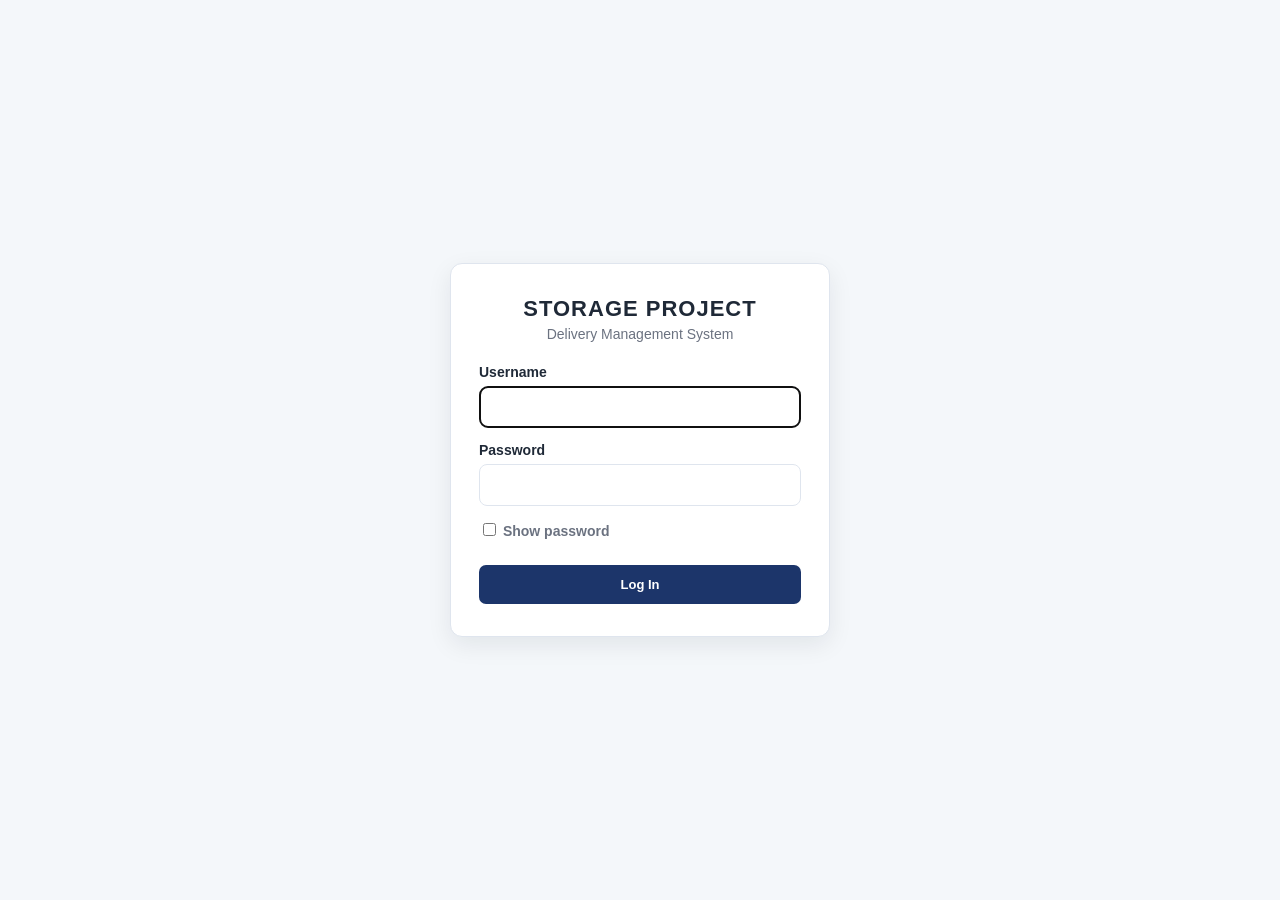
==== dashboard.html @ c50f464c "PINAKA LATEST MAY PROOF PIC SA TABLE REPORTS" ====
<!DOCTYPE html>
<html lang="en">
<head>
    <meta charset="UTF-8">
    <meta name="viewport" content="width=device-width, initial-scale=1.0">
    <link rel="stylesheet" href="style.css">
    <title>Dashboard | Storage Project</title>
</head>
<body>

    <header class="headerSec">
        <h2>DELIVERY PROJECT</h2>

        <div class="headerActions">
            <button id="aboutButton">Home</button>
            <button id="profileButton">Profile</button>
            <button id="logoutButton">Logout</button>
        </div>
    </header>

    <main class="mainLayout">

        <aside class="optionSec">
            <div class="sidebarTitle">MENU</div>

            <button id="dashboardButton" class="active">Dashboard</button>
            <button id="deliveriesButton">Deliveries</button>
            <button id="driversButton">Drivers</button>
            <button id="customersButton">Customers</button>
            <button id="employeeButton">Employees</button>
            <button id="reportsButton">Reports</button>
            <button id="riderButton">Submit Delivery</button>
            <button id="settingsButton">Settings</button>

            <div class="sidebarBottom">
                <button id="sidebarLogoutButton">Logout</button>
            </div>
        </aside>

        <section class="dashboardSec">

            <div class="dashboardHead">
                <div>
                    <h3>Dashboard</h3>
                    <p>Welcome to your dashboard!</p>
                </div>

                <button class="newDeliveryBtn" id="newDeliveryBtn">+ New Delivery</button>
            </div>

            <div class="dashboardCards">

                <div class="dashboardCard totalCard">
                    <div class="cardLabel">Total Deliveries</div>
                    <div class="cardValue">128</div>
                    <div class="cardNote">All delivery records</div>
                </div>

                <div class="dashboardCard pendingCard">
                    <div class="cardLabel">Pending</div>
                    <div class="cardValue">18</div>
                    <div class="cardNote">Waiting for processing</div>
                </div>

                <div class="dashboardCard processingCard">
                    <div class="cardLabel">Processing</div>
                    <div class="cardValue">12</div>
                    <div class="cardNote">Currently processing</div>
                </div>

                <div class="dashboardCard outCard">
                    <div class="cardLabel">Out for Delivery</div>
                    <div class="cardValue">25</div>
                    <div class="cardNote">Currently on the road</div>
                </div>

                <div class="dashboardCard deliveredCard">
                    <div class="cardLabel">Delivered</div>
                    <div class="cardValue">85</div>
                    <div class="cardNote">Successfully completed</div>
                </div>

                <div class="dashboardCard cancelledCard">
                    <div class="cardLabel">Cancelled</div>
                    <div class="cardValue">6</div>
                    <div class="cardNote">Cancelled deliveries</div>
                </div>

            </div>

            <div class="dashboardDelOverview">

                <div class="sectionHeader">
                    <div>
                        <h2>Delivery Overview</h2>
                        <p>Current delivery status summary</p>
                    </div>

                    <select id="periodSelect" name="period">
                        <option>Last 7 Days</option>
                        <option>Last 30 Days</option>
                        <option>This Year</option>
                    </select>
                </div>

                <div class="overviewContent">

                    <div class="chartBox">
                        <div class="chartTitle">Delivery Activity</div>

                        <div class="fakeChart">
                            <div class="chartBars">
                                <span style="height: 45%;"></span>
                                <span style="height: 70%;"></span>
                                <span style="height: 55%;"></span>
                                <span style="height: 85%;"></span>
                                <span style="height: 62%;"></span>
                                <span style="height: 92%;"></span>
                                <span style="height: 76%;"></span>
                            </div>

                            <div class="chartDays">
                                <span>Mon</span>
                                <span>Tue</span>
                                <span>Wed</span>
                                <span>Thu</span>
                                <span>Fri</span>
                                <span>Sat</span>
                                <span>Sun</span>
                            </div>
                        </div>
                    </div>

                    <div class="statusSummary">
                        <div class="summaryTitle">Status Summary</div>

                        <div class="statusRow">
                            <span><i class="statusDot pending"></i>Pending</span>
                            <strong>18</strong>
                        </div>

                        <div class="statusRow">
                            <span><i class="statusDot processing"></i>Processing</span>
                            <strong>12</strong>
                        </div>

                        <div class="statusRow">
                            <span><i class="statusDot out"></i>Out for Delivery</span>
                            <strong>25</strong>
                        </div>

                        <div class="statusRow">
                            <span><i class="statusDot delivered"></i>Delivered</span>
                            <strong>85</strong>
                        </div>

                        <div class="statusRow">
                            <span><i class="statusDot cancelled"></i>Cancelled</span>
                            <strong>6</strong>
                        </div>
                    </div>

                </div>

                <div class="recentDeliveryHeader">
                    <div>
                        <h2>Recent Deliveries</h2>
                        <p>Latest delivery transactions</p>
                    </div>

                    <button class="viewAllBtn" id="viewAllBtn">View All</button>
                </div>

                <div class="tableWrapper">
                    <table class="recentDeliveryTable">
                        <thead>
                            <tr>
                                <th>ID</th>
                                <th>Customer</th>
                                <th>Driver</th>
                                <th>Date</th>
                                <th>Status</th>
                            </tr>
                        </thead>

                        <tbody>
                            <tr>
                                <td>#DEL-001</td>
                                <td>ABC Trading</td>
                                <td>Juan Dela Cruz</td>
                                <td>Sep 29, 2026</td>
                                <td><span class="statusBadge deliveredBadge">Delivered</span></td>
                            </tr>

                            <tr>
                                <td>#DEL-002</td>
                                <td>XYZ Corporation</td>
                                <td>Pedro Santos</td>
                                <td>Sep 29, 2026</td>
                                <td><span class="statusBadge outBadge">Out for Delivery</span></td>
                            </tr>

                            <tr>
                                <td>#DEL-003</td>
                                <td>Metro Supplies</td>
                                <td>Mark Reyes</td>
                                <td>Sep 28, 2026</td>
                                <td><span class="statusBadge processingBadge">Processing</span></td>
                            </tr>

                            <tr>
                                <td>#DEL-004</td>
                                <td>Prime Store</td>
                                <td>Jose Garcia</td>
                                <td>Sep 28, 2026</td>
                                <td><span class="statusBadge pendingBadge">Pending</span></td>
                            </tr>
                        </tbody>
                    </table>
                </div>

            </div>

        </section>

    </main>

    <script src="app.js"></script>
    <script src="dashboard.js"></script>    
</body>
</html>
---- style.css ----
* {
    box-sizing: border-box;
}

:root {
    --navy: #1C356A;
    --navy-dark: #14284f;
    --light-bg: #EBF7FA;
    --white: #ffffff;
    --text: #1f2937;
    --muted: #6b7280;
    --border: #dfe5ee;
    --green: #16834b;
    --orange: #d97706;
    --red: #c0392b;
    --blue: #2563eb;
}

body {
    margin: 0;
    background-color: var(--light-bg);
    color: var(--text);
    font-family: Arial, Helvetica, sans-serif;
}

/* =========================
   HEADER
========================= */

.headerSec {
    min-height: 70px;
    padding: 10px 24px;
    display: flex;
    justify-content: space-between;
    align-items: center;
    background-color: var(--navy);
    color: white;
    position: sticky;
    top: 0;
    z-index: 1000;
}

.headerSec h2 {
    margin: 0;
    font-family: Consolas, monospace;
    color: white;
    font-weight: 900;
    font-size: 24px;
    letter-spacing: 1px;
}

.headerActions {
    display: flex;
    gap: 8px;
    align-items: center;
}

.headerSec button {
    background-color: transparent;
    border: 1px solid transparent;
    border-radius: 6px;
    padding: 9px 14px;
    font-family: Arial, Helvetica, sans-serif;
    font-size: 14px;
    color: white;
    cursor: pointer;
    transition: 0.2s ease;
}

.headerSec button:hover {
    background-color: rgba(255, 255, 255, 0.12);
}

/* =========================
   MAIN LAYOUT
========================= */

.mainLayout {
    display: grid;
    grid-template-columns: 220px minmax(0, 1fr);
    min-height: calc(100vh - 70px);
}

/* =========================
   SIDEBAR
========================= */

.optionSec {
    padding: 18px 12px;
    display: flex;
    flex-direction: column;
    background-color: #f7fbfc;
    border-right: 1px solid var(--border);
    position: sticky;
    top: 70px;
    height: calc(100vh - 70px);
}

.sidebarTitle {
    padding: 4px 12px 12px;
    font-size: 11px;
    font-weight: 700;
    letter-spacing: 1.5px;
    color: var(--muted);
}

.optionSec button {
    width: 100%;
    padding: 13px 14px;
    margin: 2px 0;
    border: none;
    border-radius: 7px;
    background-color: transparent;
    font-family: Arial, Helvetica, sans-serif;
    font-size: 14px;
    text-align: left;
    color: #3b4655;
    cursor: pointer;
    transition: 0.2s ease;
}

.optionSec button:hover {
    background-color: #e6eef7;
    color: var(--navy);
}

.optionSec button.active {
    background-color: var(--navy);
    color: white;
    font-weight: 600;
}

.sidebarBottom {
    margin-top: auto;
    padding-top: 15px;
    border-top: 1px solid var(--border);
}

.sidebarBottom button {
    color: var(--red);
}

.sidebarBottom button:hover {
    background-color: #fbe9e7;
    color: var(--red);
}

/* =========================
   DASHBOARD
========================= */

.dashboardSec {
    min-width: 0;
    padding: 30px;
    display: flex;
    flex-direction: column;
    gap: 24px;
    background-color: var(--light-bg);
}

.dashboardHead {
    display: flex;
    justify-content: space-between;
    align-items: flex-end;
    gap: 20px;
}

.dashboardHead h3 {
    margin: 0 0 6px;
    font-family: Consolas, monospace;
    font-size: 30px;
    color: var(--navy-dark);
}

.dashboardHead p {
    margin: 0;
    color: var(--muted);
    font-size: 14px;
}

.newDeliveryBtn {
    border: none;
    border-radius: 7px;
    padding: 11px 17px;
    background-color: var(--navy);
    color: white;
    font-weight: 600;
    cursor: pointer;
    transition: 0.2s ease;
}

.newDeliveryBtn:hover {
    background-color: var(--navy-dark);
}

/* =========================
   DASHBOARD CARDS
========================= */

.dashboardCards {
    display: grid;
    grid-template-columns: repeat(6, minmax(150px, 1fr));
    gap: 16px;
}

.dashboardCard {
    min-height: 135px;
    padding: 20px;
    border: 1px solid var(--border);
    border-radius: 10px;
    background-color: var(--white);
    box-shadow: 0 3px 12px rgba(28, 53, 106, 0.06);
    position: relative;
    overflow: hidden;
}

.dashboardCard::before {
    content: "";
    position: absolute;
    left: 0;
    top: 0;
    width: 4px;
    height: 100%;
    background-color: var(--navy);
}

.pendingCard::before {
    background-color: var(--orange);
}

.processingCard::before {
    background-color: var(--blue);
}

.outCard::before {
    background-color: #7c3aed;
}

.deliveredCard::before {
    background-color: var(--green);
}

.cancelledCard::before {
    background-color: var(--red);
}

.cardLabel {
    color: var(--muted);
    font-size: 13px;
    font-weight: 600;
}

.cardValue {
    margin-top: 10px;
    color: var(--navy-dark);
    font-size: 30px;
    font-weight: 700;
}

.cardNote {
    margin-top: 5px;
    color: #8a94a3;
    font-size: 11px;
}

/* =========================
   DELIVERY OVERVIEW
========================= */

.dashboardDelOverview {
    padding: 24px;
    border: 1px solid var(--border);
    border-radius: 10px;
    background-color: var(--white);
    box-shadow: 0 3px 12px rgba(28, 53, 106, 0.05);
}

.sectionHeader,
.recentDeliveryHeader {
    display: flex;
    justify-content: space-between;
    align-items: center;
    gap: 15px;
}

.sectionHeader h2,
.recentDeliveryHeader h2 {
    margin: 0 0 5px;
    color: var(--navy-dark);
    font-size: 20px;
}

.sectionHeader p,
.recentDeliveryHeader p {
    margin: 0;
    color: var(--muted);
    font-size: 13px;
}

.sectionHeader select {
    padding: 9px 12px;
    border: 1px solid var(--border);
    border-radius: 6px;
    background-color: white;
    color: var(--text);
}

.overviewContent {
    display: grid;
    grid-template-columns: minmax(0, 2fr) minmax(230px, 1fr);
    gap: 20px;
    margin-top: 20px;
}

.chartBox,
.statusSummary {
    border: 1px solid var(--border);
    border-radius: 8px;
    padding: 18px;
}

.chartTitle,
.summaryTitle {
    margin-bottom: 16px;
    font-size: 14px;
    font-weight: 700;
    color: var(--navy-dark);
}

.fakeChart {
    height: 220px;
    display: flex;
    flex-direction: column;
    justify-content: flex-end;
}

.chartBars {
    height: 175px;
    display: flex;
    align-items: flex-end;
    justify-content: space-around;
    gap: 15px;
    padding: 0 15px;
    border-bottom: 1px solid var(--border);
}

.chartBars span {
    width: 30px;
    max-width: 45px;
    background-color: var(--navy);
    border-radius: 5px 5px 0 0;
    opacity: 0.9;
}

.chartDays {
    display: flex;
    justify-content: space-around;
    padding-top: 9px;
    color: var(--muted);
    font-size: 11px;
}

.statusSummary {
    display: flex;
    flex-direction: column;
}

.statusRow {
    display: flex;
    justify-content: space-between;
    align-items: center;
    padding: 13px 0;
    border-bottom: 1px solid #edf0f4;
    font-size: 13px;
}

.statusRow:last-child {
    border-bottom: none;
}

.statusRow span {
    display: flex;
    align-items: center;
    gap: 8px;
}

.statusDot {
    width: 8px;
    height: 8px;
    display: inline-block;
    border-radius: 50%;
    background-color: var(--navy);
}

.statusDot.pending {
    background-color: var(--orange);
}

.statusDot.processing {
    background-color: var(--blue);
}

.statusDot.out {
    background-color: #7c3aed;
}

.statusDot.delivered {
    background-color: var(--green);
}

.statusDot.cancelled {
    background-color: var(--red);
}

.statusRow strong {
    color: var(--navy-dark);
}

/* =========================
   RECENT DELIVERIES
========================= */

.recentDeliveryHeader {
    margin-top: 28px;
    margin-bottom: 14px;
}

.viewAllBtn {
    border: 1px solid var(--navy);
    border-radius: 6px;
    padding: 8px 13px;
    background-color: white;
    color: var(--navy);
    cursor: pointer;
}

.viewAllBtn:hover {
    background-color: var(--navy);
    color: white;
}

.tableWrapper {
    width: 100%;
    overflow-x: auto;
}

.recentDeliveryTable {
    width: 100%;
    border-collapse: collapse;
    font-size: 13px;
}

.recentDeliveryTable th {
    padding: 13px 14px;
    background-color: #f4f7fa;
    color: #4b5563;
    text-align: left;
    font-weight: 700;
    border-bottom: 1px solid var(--border);
}

.recentDeliveryTable td {
    padding: 14px;
    color: #4b5563;
    border-bottom: 1px solid #edf0f4;
}

.recentDeliveryTable tbody tr:hover {
    background-color: #f9fbfd;
}

.statusBadge {
    display: inline-block;
    padding: 5px 9px;
    border-radius: 20px;
    font-size: 11px;
    font-weight: 700;
    white-space: nowrap;
}

.deliveredBadge {
    background-color: #e4f5ec;
    color: var(--green);
}

.outBadge {
    background-color: #eee7ff;
    color: #673ab7;
}

.processingBadge {
    background-color: #e5efff;
    color: var(--blue);
}

.pendingBadge {
    background-color: #fff2dd;
    color: var(--orange);
}

/* =========================
   RESPONSIVE
========================= */

@media (max-width: 1250px) {
    .dashboardCards {
        grid-template-columns: repeat(3, minmax(160px, 1fr));
    }
}

@media (max-width: 850px) {
    .mainLayout {
        grid-template-columns: 180px minmax(0, 1fr);
    }

    .dashboardSec {
        padding: 20px;
    }

    .overviewContent {
        grid-template-columns: 1fr;
    }

    .headerSec h2 {
        font-size: 20px;
    }
}

@media (max-width: 650px) {
    .headerSec {
        padding: 10px 14px;
    }

    .headerActions {
        gap: 2px;
    }

    .headerSec button {
        padding: 8px;
        font-size: 12px;
    }

    .mainLayout {
        display: block;
    }

    .optionSec {
        position: static;
        height: auto;
        display: grid;
        grid-template-columns: repeat(2, 1fr);
        gap: 5px;
        border-right: none;
        border-bottom: 1px solid var(--border);
    }

    .sidebarTitle {
        grid-column: 1 / -1;
    }

    .sidebarBottom {
        grid-column: 1 / -1;
        margin-top: 5px;
    }

    .dashboardHead {
        align-items: flex-start;
        flex-direction: column;
    }

    .dashboardCards {
        grid-template-columns: 1fr 1fr;
    }

    .dashboardSec {
        padding: 15px;
    }
}

@media (max-width: 430px) {
    .dashboardCards {
        grid-template-columns: 1fr;
    }

    .dashboardDelOverview {
        padding: 15px;
    }

    .sectionHeader {
        align-items: flex-start;
        flex-direction: column;
    }
}


/* =========================
   SHARED COMPONENTS (sub-pages)
========================= */

.pageHead h3 {
    margin: 0 0 6px;
    font-family: Consolas, monospace;
    font-size: 30px;
    color: var(--navy-dark);
    text-transform: uppercase;
    letter-spacing: 1px;
}

.pageHead p {
    margin: 0;
    color: var(--muted);
    font-size: 14px;
}

.panel {
    padding: 24px;
    border: 1px solid var(--border);
    border-radius: 10px;
    background-color: var(--white);
    box-shadow: 0 3px 12px rgba(28, 53, 106, 0.05);
}

.panel h2 {
    margin: 0 0 5px;
    color: var(--navy-dark);
    font-size: 20px;
}

.panel > p {
    margin: 0 0 16px;
    color: var(--muted);
    font-size: 13px;
}

/* Toolbar: add button + search + filters */
.toolbar {
    display: flex;
    flex-wrap: wrap;
    align-items: center;
    gap: 10px;
}

.toolbar input[type="text"],
.toolbar select {
    padding: 10px 12px;
    border: 1px solid var(--border);
    border-radius: 7px;
    background-color: white;
    color: var(--text);
    font-size: 13px;
    min-width: 160px;
}

/* Generic buttons */
.btnPrimary {
    border: none;
    border-radius: 7px;
    padding: 11px 17px;
    background-color: var(--navy);
    color: white;
    font-weight: 600;
    font-size: 13px;
    cursor: pointer;
    transition: 0.2s ease;
}

.btnPrimary:hover {
    background-color: var(--navy-dark);
}

.btnOutline {
    border: 1px solid var(--navy);
    border-radius: 7px;
    padding: 10px 16px;
    background-color: white;
    color: var(--navy);
    font-weight: 600;
    font-size: 13px;
    cursor: pointer;
    transition: 0.2s ease;
}

.btnOutline:hover {
    background-color: var(--navy);
    color: white;
}

.btnDanger {
    border: 1px solid var(--red);
    border-radius: 7px;
    padding: 10px 16px;
    background-color: white;
    color: var(--red);
    font-weight: 600;
    font-size: 13px;
    cursor: pointer;
}

.btnDanger:hover {
    background-color: var(--red);
    color: white;
}

/* Generic data table (same look as recentDeliveryTable) */
.dataTable {
    width: 100%;
    border-collapse: collapse;
    font-size: 13px;
}

.dataTable th {
    padding: 13px 14px;
    background-color: #f4f7fa;
    color: #4b5563;
    text-align: left;
    font-weight: 700;
    border-bottom: 1px solid var(--border);
}

.dataTable td {
    padding: 14px;
    color: #4b5563;
    border-bottom: 1px solid #edf0f4;
}

.dataTable tbody tr:hover {
    background-color: #f9fbfd;
}

.dataTable select {
    padding: 6px 9px;
    border: 1px solid var(--border);
    border-radius: 6px;
    background-color: white;
    font-size: 12px;
}

/* Inline mini status dot text */
.statusText {
    font-weight: 700;
}

/* =========================
   MODAL (shared)
========================= */

.modal {
    display: none;
    position: fixed;
    inset: 0;
    background: rgba(15, 23, 42, 0.5);
    justify-content: center;
    align-items: center;
    z-index: 1000;
}

.modalBox {
    width: 520px;
    max-width: 92vw;
    max-height: 85vh;
    overflow-y: auto;
    background: white;
    padding: 24px;
    border-radius: 10px;
    box-shadow: 0 10px 30px rgba(0, 0, 0, 0.3);
}

.modalHeader {
    display: flex;
    justify-content: space-between;
    align-items: center;
    margin-bottom: 16px;
}

.modalHeader h2 {
    margin: 0;
    color: var(--navy-dark);
    font-size: 20px;
}

.modalClose {
    border: none;
    background: none;
    font-size: 26px;
    line-height: 1;
    cursor: pointer;
    color: var(--muted);
}

.modalClose:hover {
    color: var(--red);
}

.modalBox form {
    display: flex;
    flex-direction: column;
    gap: 6px;
}

.modalBox label {
    font-size: 12px;
    font-weight: 700;
    color: #4b5563;
    margin-top: 6px;
}

.modalBox input,
.modalBox select,
.modalBox textarea {
    padding: 10px 12px;
    border: 1px solid var(--border);
    border-radius: 7px;
    font-size: 13px;
    font-family: inherit;
}

.modalBox input:focus,
.modalBox select:focus,
.modalBox textarea:focus {
    outline: 2px solid rgba(28, 53, 106, 0.25);
    border-color: var(--navy);
}

.modalActions {
    display: flex;
    gap: 10px;
    margin-top: 16px;
}

/* =========================
   REPORTS PAGE
========================= */

.reportCards {
    display: grid;
    grid-template-columns: repeat(3, minmax(180px, 1fr));
    gap: 16px;
}

.reportCard {
    padding: 20px;
    border: 1px solid var(--border);
    border-radius: 10px;
    background-color: var(--white);
    box-shadow: 0 3px 12px rgba(28, 53, 106, 0.06);
}

.reportCard .cardLabel {
    color: var(--muted);
    font-size: 13px;
    font-weight: 600;
}

.reportCard .cardValue {
    margin-top: 10px;
    color: var(--navy-dark);
    font-size: 30px;
    font-weight: 700;
}

.reportControls {
    display: flex;
    flex-wrap: wrap;
    align-items: center;
    gap: 10px;
}

.reportControls label {
    font-size: 13px;
    font-weight: 600;
    color: #4b5563;
}

.reportControls input,
.reportControls select {
    padding: 10px 12px;
    border: 1px solid var(--border);
    border-radius: 7px;
    font-size: 13px;
}

.chartPlaceholder {
    height: 220px;
    display: flex;
    align-items: center;
    justify-content: center;
    border: 1px dashed var(--border);
    border-radius: 8px;
    color: var(--muted);
    font-size: 14px;
    margin-bottom: 16px;
}

.reportActions {
    display: flex;
    gap: 10px;
    margin-top: 16px;
}

/* =========================
   SETTINGS PAGE
========================= */

.settingsGrid {
    display: grid;
    grid-template-columns: repeat(auto-fit, minmax(280px, 1fr));
    gap: 16px;
}

.profileCard {
    padding: 24px;
    border: 1px solid var(--border);
    border-radius: 10px;
    background-color: var(--white);
    box-shadow: 0 3px 12px rgba(28, 53, 106, 0.06);
}

.profileCard h3 {
    margin: 0 0 16px;
    color: var(--navy-dark);
    font-size: 18px;
}

.profileRow {
    display: flex;
    justify-content: space-between;
    padding: 11px 0;
    border-bottom: 1px solid #edf0f4;
    font-size: 13px;
}

.profileRow:last-of-type {
    border-bottom: none;
}

.profileRow span {
    color: var(--muted);
}

.profileRow strong {
    color: var(--navy-dark);
}

.profileCard button {
    margin-top: 16px;
}
/* ===== Icon action buttons ===== */
.actionBtns {
    display: flex;
    gap: 6px;
}

.iconBtn {
    width: 30px;
    height: 30px;
    padding: 0;
    display: inline-flex;
    align-items: center;
    justify-content: center;
    background: var(--white);
    color: var(--muted);
    border: 1px solid var(--border);
    border-radius: 6px;
    cursor: pointer;
    transition: background-color 0.15s, color 0.15s, border-color 0.15s;
}

.iconBtn svg {
    width: 15px;
    height: 15px;
    fill: none;
    stroke: currentColor;
    stroke-width: 2;
    stroke-linecap: round;
    stroke-linejoin: round;
}

.iconBtn:hover {
    color: var(--navy);
    border-color: var(--navy);
    background: #f4f7fa;
}

.iconBtn.danger:hover {
    color: var(--red);
    border-color: var(--red);
    background: #fbe9e7;
}
/* ===== Icon action buttons ===== */
.actionBtns {
    display: flex;
    gap: 6px;
}

.iconBtn {
    width: 30px;
    height: 30px;
    padding: 0;
    display: inline-flex;
    align-items: center;
    justify-content: center;
    background: var(--white);
    color: var(--muted);
    border: 1px solid var(--border);
    border-radius: 6px;
    cursor: pointer;
    transition: background-color 0.15s, color 0.15s, border-color 0.15s;
}

.iconBtn svg {
    width: 15px;
    height: 15px;
    fill: none;
    stroke: currentColor;
    stroke-width: 2;
    stroke-linecap: round;
    stroke-linejoin: round;
}

.iconBtn:hover {
    color: var(--navy);
    border-color: var(--navy);
    background: #f4f7fa;
}

.iconBtn.danger:hover {
    color: var(--red);
    border-color: var(--red);
    background: #fbe9e7;
}
.cancelledBadge {
    background-color: #fbe9e7;
    color: var(--red);
}
.proofThumb {
    width: 64px;
    height: 64px;
    object-fit: cover;
    border-radius: 6px;
    border: 1px solid #ddd;
    display: block;
}
.photoViewer {
    display: none;
    position: fixed;
    inset: 0;
    background: rgba(0, 0, 0, 0.85);
    z-index: 9999;
    flex-direction: column;
    align-items: center;
    justify-content: center;
    padding: 16px;
}

.photoViewer.open {
    display: flex;
}
.photoViewerImg {
    max-width: 100%;
    max-height: calc(100vh - 90px);
    object-fit: contain;
    border-radius: 6px;
}
.photoViewerClose {
    position: absolute;
    top: 16px;
    right: 16px;
    width: 40px;
    height: 40px;
    padding: 0;
    display: flex;
    align-items: center;
    justify-content: center;
    background: rgba(255, 255, 255, 0.1);
    color: #fff;
    border: 1px solid rgba(255, 255, 255, 0.25);
    border-radius: 50%;
    cursor: pointer;
    transition: background 0.15s, border-color 0.15s;
}

.photoViewerClose:hover {
    background: rgba(255, 255, 255, 0.22);
    border-color: rgba(255, 255, 255, 0.5);
}

.photoViewerClose:focus-visible {
    outline: 2px solid #fff;
    outline-offset: 2px;
}
.proofMissing {
    color: #888;
    font-size: 13px;
    font-style: italic;
}
.repMessage {
    margin: 0 0 16px;
    padding: 10px 14px;
    border-radius: 6px;
    background: #fdecea;
    border: 1px solid #f5c2bd;
    color: #8a1f17;
    font-size: 14px;
}

.repMessage[hidden] {
    display: none;
}
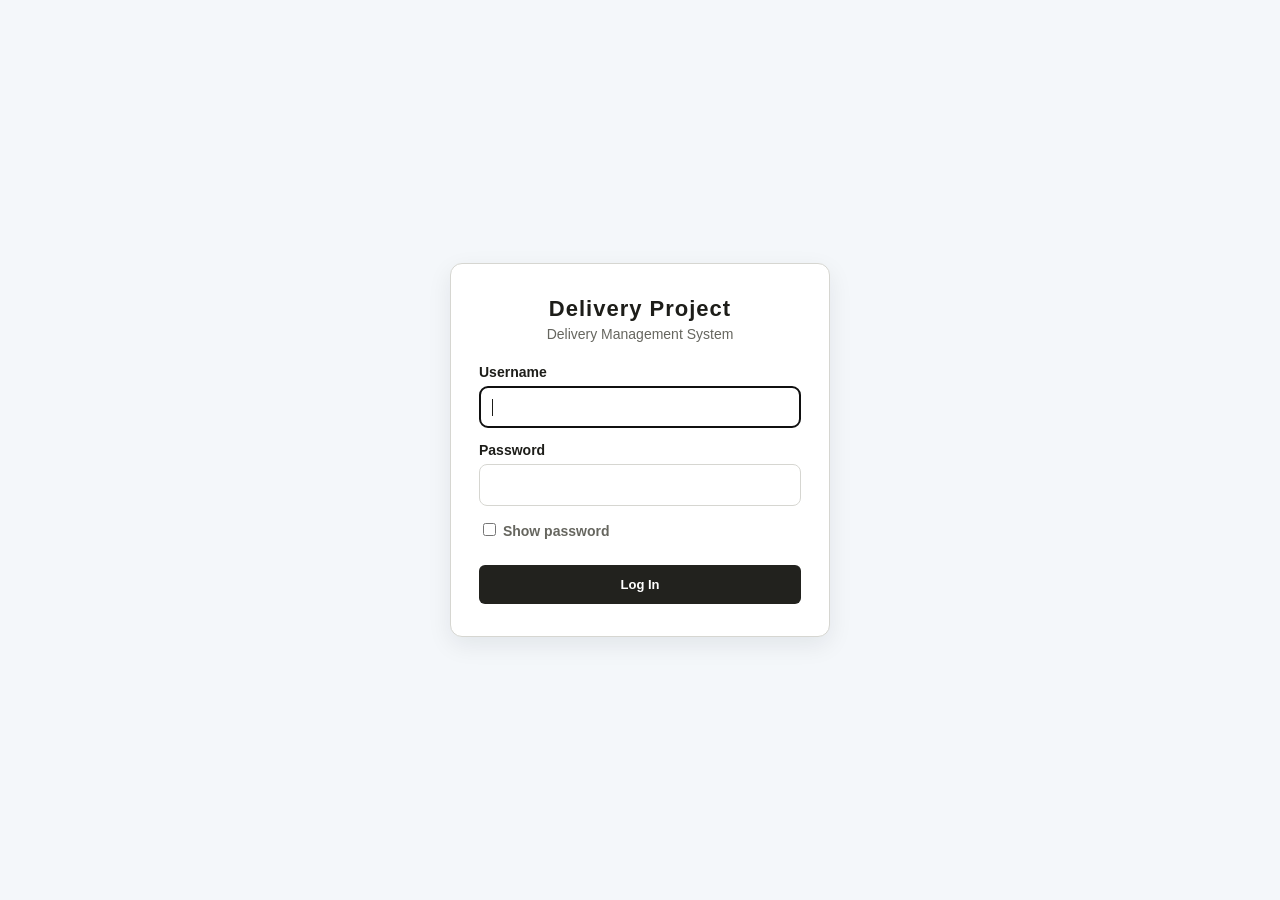
==== commit e358a5b0: "Delivery system: rider location, live map, security hardening, restructured CSS" ====
--- a/dashboard.html
+++ b/dashboard.html
@@ -4,7 +4,7 @@
     <meta charset="UTF-8">
     <meta name="viewport" content="width=device-width, initial-scale=1.0">
     <link rel="stylesheet" href="style.css">
-    <title>Dashboard | Storage Project</title>
+    <title>Dashboard | Delivery Project</title>
 </head>
 <body>
 
@@ -26,6 +26,7 @@
             <button id="dashboardButton" class="active">Dashboard</button>
             <button id="deliveriesButton">Deliveries</button>
             <button id="driversButton">Drivers</button>
+            <button id="mapButton">Live Map</button>
             <button id="customersButton">Customers</button>
             <button id="employeeButton">Employees</button>
             <button id="reportsButton">Reports</button>
--- a/style.css
+++ b/style.css
@@ -1,52 +1,132 @@
+/* =====================================================================
+   DELIVERY PROJECT - style.css
+
+   TABLE OF CONTENTS
+   1.  Design tokens (kulay, shadow)
+   2.  Base
+   3.  App shell      (header, main layout, sidebar)
+   4.  Page content   (page head, dashboard, panels)
+   5.  Components     (buttons, forms, tables, badges, modal, icon buttons, photo viewer)
+   6.  Pages          (reports, settings, live map, rider)
+   7.  Responsive     (1250 > 900 > 850 > 650 > 430)
+   8.  Print / accessibility
+
+   Pagpapalit ng kulay? Sa seksyon 1 lang. Hex ang gamit (hindi oklch)
+   para gumana kahit sa lumang browser.
+===================================================================== */
+
+
+/* =====================================================================
+   1. DESIGN TOKENS
+===================================================================== */
+:root {
+    color-scheme: light;                 /* iwas auto-dark / baligtad na kulay ng browser */
+
+    /* Surfaces */
+    --background: #ECECE8;               /* background ng buong page (dati #EFEFEC) */
+    --card: #FFFFFF;                     /* sidebar, header, cards, modal */
+    --secondary: #F1F0ED;                /* table head, hover, rider card (dati #F4F3F1) */
+
+    /* Text */
+    --foreground: #1D1D19;
+    --primary: #22221E;                  /* dark buttons / dark chips */
+    --primary-foreground: #FFFFFF;
+    --muted-foreground: #66665F;         /* dati #72726D, mas malinaw ang maliliit na text */
+    --text-soft: #4A4A46;                /* labels */
+
+    /* Lines */
+    --border: #D6D6D1;                    /* dati #DEDEDC, kita kahit sa maliwanag na monitor */
+    --border-soft: #E6E6E2;              /* hati ng rows sa listahan */
+
+    /* Brand / status */
+    --accent: #BFF100;                   /* lime */
+    --accent-foreground: #202413;
+    --packed: #E2CBFF;                   /* lilac (Pending / Processing) */
+    --packed-foreground: #45335B;
+    --ring: #87A148;                     /* focus ring */
+    --destructive: #D33B39;
+    --destructive-soft: #FBE9E7;
+    --green: #2F8F4E;
+    --orange: #D98A00;
+    --blue: #1F66CC;
+    --violet: #7C3AED;
+
+    --shadow-panel: 0 8px 36px rgba(0, 0, 0, 0.05);
+
+    /* Lumang pangalan, ginagamit pa ng inline <style> sa ibang HTML */
+    --navy: var(--primary);
+    --navy-dark: var(--foreground);
+    --light-bg: var(--background);
+    --white: var(--card);
+    --text: var(--foreground);
+    --muted: var(--muted-foreground);
+    --red: var(--destructive);
+}
+
+
+/* =====================================================================
+   2. BASE
+===================================================================== */
 * {
     box-sizing: border-box;
 }
 
-:root {
-    --navy: #1C356A;
-    --navy-dark: #14284f;
-    --light-bg: #EBF7FA;
-    --white: #ffffff;
-    --text: #1f2937;
-    --muted: #6b7280;
-    --border: #dfe5ee;
-    --green: #16834b;
-    --orange: #d97706;
-    --red: #c0392b;
-    --blue: #2563eb;
+body,
+button,
+input,
+select,
+textarea {
+    font-family: 'DM Sans', Arial, Helvetica, sans-serif;
+    letter-spacing: 0;
 }
 
 body {
     margin: 0;
-    background-color: var(--light-bg);
-    color: var(--text);
-    font-family: Arial, Helvetica, sans-serif;
-}
-
-/* =========================
-   HEADER
-========================= */
-
+    background: var(--background);
+    color: var(--foreground);
+}
+
+/* Default na itsura ng lahat ng form field (mas tiyak na rules ang nag-o-override) */
+input,
+select,
+textarea {
+    padding: 10px 12px;
+    border: 1px solid var(--border);
+    border-radius: 6px;
+    background: var(--card);
+    color: var(--foreground);
+}
+
+button:focus-visible,
+a:focus-visible {
+    outline: 2px solid var(--ring);
+    outline-offset: 3px;
+}
+
+
+/* =====================================================================
+   3. APP SHELL
+===================================================================== */
+
+/* ---------- Header ---------- */
 .headerSec {
-    min-height: 70px;
+    position: relative;
+    z-index: 1000;
+    min-height: 76px;
     padding: 10px 24px;
     display: flex;
     justify-content: space-between;
     align-items: center;
-    background-color: var(--navy);
-    color: white;
-    position: sticky;
-    top: 0;
-    z-index: 1000;
+    background: var(--card);
+    color: var(--foreground);
+    border-bottom: 1px solid var(--border);
 }
 
 .headerSec h2 {
     margin: 0;
-    font-family: Consolas, monospace;
-    color: white;
-    font-weight: 900;
-    font-size: 24px;
-    letter-spacing: 1px;
+    font-size: 20px;
+    font-weight: 500;
+    color: var(--foreground);
 }
 
 .headerActions {
@@ -56,108 +136,126 @@
 }
 
 .headerSec button {
-    background-color: transparent;
+    padding: 9px 14px;
     border: 1px solid transparent;
     border-radius: 6px;
-    padding: 9px 14px;
-    font-family: Arial, Helvetica, sans-serif;
+    background: transparent;
+    color: var(--foreground);
     font-size: 14px;
-    color: white;
     cursor: pointer;
     transition: 0.2s ease;
 }
 
 .headerSec button:hover {
-    background-color: rgba(255, 255, 255, 0.12);
-}
-
-/* =========================
-   MAIN LAYOUT
-========================= */
-
+    background: var(--secondary);
+}
+
+/* ---------- Main layout ---------- */
 .mainLayout {
     display: grid;
-    grid-template-columns: 220px minmax(0, 1fr);
-    min-height: calc(100vh - 70px);
-}
-
-/* =========================
-   SIDEBAR
-========================= */
-
+    grid-template-columns: 68px minmax(0, 1fr);
+    gap: 24px;
+    padding: 24px;
+    min-height: calc(100vh - 76px);
+}
+
+/* ---------- Sidebar (icon rail) ---------- */
 .optionSec {
-    padding: 18px 12px;
+    position: sticky;
+    top: 24px;
+    height: calc(100vh - 124px);
+    padding: 20px 10px;
     display: flex;
     flex-direction: column;
-    background-color: #f7fbfc;
-    border-right: 1px solid var(--border);
-    position: sticky;
-    top: 70px;
-    height: calc(100vh - 70px);
+    align-items: center;
+    gap: 8px;
+    background: var(--card);
+    border: 1px solid var(--border);
+    border-radius: 8px;
 }
 
 .sidebarTitle {
-    padding: 4px 12px 12px;
-    font-size: 11px;
-    font-weight: 700;
+    width: 36px;
+    height: 36px;
+    margin-bottom: 28px;
+    padding: 0;
+    display: grid;
+    place-items: center;
+    font-size: 0;                        /* nakatago ang "MENU", logo lang ang kita */
+    font-weight: 700;                    /* para sa ◈ na logo */
     letter-spacing: 1.5px;
-    color: var(--muted);
+    border: 1px solid var(--foreground);
+    border-radius: 50%;
+}
+
+.sidebarTitle::after {
+    content: '◈';
+    font-size: 25px;
+    color: var(--foreground);
 }
 
 .optionSec button {
-    width: 100%;
-    padding: 13px 14px;
+    width: 40px;
+    height: 40px;
     margin: 2px 0;
+    padding: 10px;
+    display: grid;
+    place-items: center;
     border: none;
-    border-radius: 7px;
-    background-color: transparent;
-    font-family: Arial, Helvetica, sans-serif;
+    border-radius: 6px;
+    background: transparent;
+    color: var(--foreground);
     font-size: 14px;
-    text-align: left;
-    color: #3b4655;
     cursor: pointer;
     transition: 0.2s ease;
 }
 
-.optionSec button:hover {
-    background-color: #e6eef7;
-    color: var(--navy);
-}
-
+.optionSec button:hover,
 .optionSec button.active {
-    background-color: var(--navy);
-    color: white;
-    font-weight: 600;
+    background: var(--secondary);
+}
+
+.optionSec svg {
+    width: 20px;
+    height: 20px;
+    fill: none;
+    stroke: currentColor;
+    stroke-width: 1.7;
+    stroke-linecap: round;
+    stroke-linejoin: round;
 }
 
 .sidebarBottom {
+    width: 100%;
     margin-top: auto;
     padding-top: 15px;
+    display: grid;
+    place-items: center;
     border-top: 1px solid var(--border);
 }
 
-.sidebarBottom button {
-    color: var(--red);
-}
-
 .sidebarBottom button:hover {
-    background-color: #fbe9e7;
-    color: var(--red);
-}
-
-/* =========================
-   DASHBOARD
-========================= */
-
+    color: var(--destructive);           /* Logout: pula kapag hover */
+}
+
+
+/* =====================================================================
+   4. PAGE CONTENT
+===================================================================== */
+
+/* ---------- Content card (puting kahon sa kanan ng sidebar) ---------- */
 .dashboardSec {
     min-width: 0;
-    padding: 30px;
+    padding: 32px;
     display: flex;
     flex-direction: column;
-    gap: 24px;
-    background-color: var(--light-bg);
-}
-
+    gap: 28px;
+    background: var(--card);
+    border: 1px solid var(--border);
+    border-radius: 8px;
+}
+
+/* ---------- Page titles ---------- */
 .dashboardHead {
     display: flex;
     justify-content: space-between;
@@ -165,144 +263,126 @@
     gap: 20px;
 }
 
-.dashboardHead h3 {
+.dashboardHead h3,
+.pageHead h3 {
     margin: 0 0 6px;
-    font-family: Consolas, monospace;
-    font-size: 30px;
-    color: var(--navy-dark);
-}
-
-.dashboardHead p {
+    font-size: 28px;
+    font-weight: 500;
+    color: var(--foreground);
+}
+
+.dashboardHead p,
+.pageHead p {
     margin: 0;
-    color: var(--muted);
+    color: var(--muted-foreground);
     font-size: 14px;
 }
 
-.newDeliveryBtn {
-    border: none;
-    border-radius: 7px;
-    padding: 11px 17px;
-    background-color: var(--navy);
-    color: white;
-    font-weight: 600;
-    cursor: pointer;
-    transition: 0.2s ease;
-}
-
-.newDeliveryBtn:hover {
-    background-color: var(--navy-dark);
-}
-
-/* =========================
-   DASHBOARD CARDS
-========================= */
-
+/* ---------- Panel (Deliveries, Drivers, etc.) ---------- */
+.panel,
+.dashboardDelOverview {
+    padding: 0;
+    border: 0;
+    border-radius: 0;
+    background: transparent;
+    box-shadow: none;
+}
+
+.panel h2,
+.sectionHeader h2,
+.recentDeliveryHeader h2 {
+    margin: 0 0 5px;
+    font-size: 18px;
+    font-weight: 500;
+    color: var(--foreground);
+}
+
+.panel > p,
+.sectionHeader p,
+.recentDeliveryHeader p {
+    margin: 0 0 16px;
+    color: var(--muted-foreground);
+    font-size: 13px;
+}
+
+.sectionHeader p,
+.recentDeliveryHeader p {
+    margin-bottom: 0;
+}
+
+/* ---------- Dashboard: summary cards ---------- */
 .dashboardCards {
     display: grid;
     grid-template-columns: repeat(6, minmax(150px, 1fr));
     gap: 16px;
 }
 
+.dashboardCard,
+.reportCard,
+.profileCard {
+    padding: 20px;
+    border: 1px solid var(--border);
+    border-radius: 8px;
+    background: var(--card);
+    box-shadow: none;
+}
+
 .dashboardCard {
     min-height: 135px;
-    padding: 20px;
-    border: 1px solid var(--border);
-    border-radius: 10px;
-    background-color: var(--white);
-    box-shadow: 0 3px 12px rgba(28, 53, 106, 0.06);
     position: relative;
     overflow: hidden;
 }
 
-.dashboardCard::before {
-    content: "";
-    position: absolute;
-    left: 0;
-    top: 0;
-    width: 4px;
-    height: 100%;
-    background-color: var(--navy);
-}
-
-.pendingCard::before {
-    background-color: var(--orange);
-}
-
-.processingCard::before {
-    background-color: var(--blue);
-}
-
-.outCard::before {
-    background-color: #7c3aed;
-}
-
-.deliveredCard::before {
-    background-color: var(--green);
-}
-
-.cancelledCard::before {
-    background-color: var(--red);
-}
-
 .cardLabel {
-    color: var(--muted);
+    color: var(--muted-foreground);
     font-size: 13px;
     font-weight: 600;
 }
 
 .cardValue {
     margin-top: 10px;
-    color: var(--navy-dark);
+    color: var(--foreground);
     font-size: 30px;
     font-weight: 700;
 }
 
 .cardNote {
     margin-top: 5px;
-    color: #8a94a3;
+    color: var(--muted-foreground);
     font-size: 11px;
 }
 
-/* =========================
-   DELIVERY OVERVIEW
-========================= */
-
-.dashboardDelOverview {
-    padding: 24px;
-    border: 1px solid var(--border);
-    border-radius: 10px;
-    background-color: var(--white);
-    box-shadow: 0 3px 12px rgba(28, 53, 106, 0.05);
-}
-
+.newDeliveryBtn {
+    padding: 11px 17px;
+    border: none;
+    border-radius: 6px;
+    background: var(--primary);
+    color: var(--primary-foreground);
+    font-weight: 600;
+    cursor: pointer;
+    transition: 0.2s ease;
+}
+
+.newDeliveryBtn:hover {
+    background: var(--accent);
+    color: var(--accent-foreground);
+}
+
+/* ---------- Dashboard: overview (chart + status list) ---------- */
 .sectionHeader,
 .recentDeliveryHeader {
     display: flex;
     justify-content: space-between;
     align-items: center;
     gap: 15px;
-}
-
-.sectionHeader h2,
-.recentDeliveryHeader h2 {
-    margin: 0 0 5px;
-    color: var(--navy-dark);
-    font-size: 20px;
-}
-
-.sectionHeader p,
-.recentDeliveryHeader p {
-    margin: 0;
-    color: var(--muted);
-    font-size: 13px;
 }
 
 .sectionHeader select {
     padding: 9px 12px;
     border: 1px solid var(--border);
     border-radius: 6px;
-    background-color: white;
-    color: var(--text);
+    background: var(--card);
+    color: var(--foreground);
 }
 
 .overviewContent {
@@ -314,9 +394,9 @@
 
 .chartBox,
 .statusSummary {
-    border: 1px solid var(--border);
-    border-radius: 8px;
-    padding: 18px;
+    padding: 0;
+    border: 0;
+    border-radius: 0;
 }
 
 .chartTitle,
@@ -324,7 +404,7 @@
     margin-bottom: 16px;
     font-size: 14px;
     font-weight: 700;
-    color: var(--navy-dark);
+    color: var(--foreground);
 }
 
 .fakeChart {
@@ -336,27 +416,27 @@
 
 .chartBars {
     height: 175px;
+    padding: 0 15px;
     display: flex;
     align-items: flex-end;
     justify-content: space-around;
     gap: 15px;
-    padding: 0 15px;
     border-bottom: 1px solid var(--border);
 }
 
 .chartBars span {
     width: 30px;
     max-width: 45px;
-    background-color: var(--navy);
+    background: var(--primary);
     border-radius: 5px 5px 0 0;
     opacity: 0.9;
 }
 
 .chartDays {
+    padding-top: 9px;
     display: flex;
     justify-content: space-around;
-    padding-top: 9px;
-    color: var(--muted);
+    color: var(--muted-foreground);
     font-size: 11px;
 }
 
@@ -366,11 +446,11 @@
 }
 
 .statusRow {
+    padding: 13px 0;
     display: flex;
     justify-content: space-between;
     align-items: center;
-    padding: 13px 0;
-    border-bottom: 1px solid #edf0f4;
+    border-bottom: 1px solid var(--border-soft);
     font-size: 13px;
 }
 
@@ -382,6 +462,10 @@
     display: flex;
     align-items: center;
     gap: 8px;
+}
+
+.statusRow strong {
+    color: var(--foreground);
 }
 
 .statusDot {
@@ -389,562 +473,181 @@
     height: 8px;
     display: inline-block;
     border-radius: 50%;
-    background-color: var(--navy);
-}
-
-.statusDot.pending {
-    background-color: var(--orange);
-}
-
-.statusDot.processing {
-    background-color: var(--blue);
-}
-
-.statusDot.out {
-    background-color: #7c3aed;
-}
-
-.statusDot.delivered {
-    background-color: var(--green);
-}
-
-.statusDot.cancelled {
-    background-color: var(--red);
-}
-
-.statusRow strong {
-    color: var(--navy-dark);
-}
-
-/* =========================
-   RECENT DELIVERIES
-========================= */
-
+    background: var(--primary);
+}
+
+.statusDot.pending    { background: var(--orange); }
+.statusDot.processing { background: var(--blue); }
+.statusDot.out        { background: var(--violet); }
+.statusDot.delivered  { background: var(--green); }
+.statusDot.cancelled  { background: var(--destructive); }
+
+/* ---------- Dashboard: recent deliveries ---------- */
 .recentDeliveryHeader {
     margin-top: 28px;
     margin-bottom: 14px;
 }
 
 .viewAllBtn {
-    border: 1px solid var(--navy);
+    padding: 8px 13px;
+    border: 1px solid var(--primary);
     border-radius: 6px;
-    padding: 8px 13px;
-    background-color: white;
-    color: var(--navy);
+    background: var(--card);
+    color: var(--primary);
     cursor: pointer;
 }
 
 .viewAllBtn:hover {
-    background-color: var(--navy);
-    color: white;
-}
-
+    background: var(--primary);
+    color: var(--primary-foreground);
+}
+
+
+/* =====================================================================
+   5. COMPONENTS
+===================================================================== */
+
+/* ---------- Buttons ---------- */
+.btnPrimary,
+.btnOutline,
+.btnDanger {
+    border-radius: 6px;
+    font-weight: 600;
+    font-size: 13px;
+    cursor: pointer;
+    transition: 0.2s ease;
+}
+
+.btnPrimary {
+    padding: 11px 20px;
+    border: none;
+    background: var(--primary);
+    color: var(--primary-foreground);
+}
+
+.btnPrimary:hover {
+    background: var(--accent);
+    color: var(--accent-foreground);
+}
+
+.btnOutline {
+    padding: 10px 16px;
+    border: 1px solid var(--border);
+    background: var(--card);
+    color: var(--foreground);
+}
+
+.btnOutline:hover {
+    background: var(--primary);
+    border-color: var(--primary);
+    color: var(--primary-foreground);
+}
+
+.btnDanger {
+    padding: 10px 16px;
+    border: 1px solid var(--destructive);
+    background: var(--card);
+    color: var(--destructive);
+}
+
+.btnDanger:hover {
+    background: var(--destructive);
+    color: var(--primary-foreground);
+}
+
+/* ---------- Toolbar (add button + search + filters) ---------- */
+.toolbar {
+    display: flex;
+    flex-wrap: wrap;
+    align-items: center;
+    gap: 10px;
+}
+
+.toolbar input[type="text"],
+.toolbar select {
+    min-width: 160px;
+    font-size: 13px;
+}
+
+/* ---------- Tables ---------- */
 .tableWrapper {
     width: 100%;
     overflow-x: auto;
 }
 
+.dataTable,
 .recentDeliveryTable {
     width: 100%;
     border-collapse: collapse;
     font-size: 13px;
 }
 
+.dataTable th,
 .recentDeliveryTable th {
     padding: 13px 14px;
-    background-color: #f4f7fa;
-    color: #4b5563;
+    background: var(--secondary);
+    color: var(--muted-foreground);
     text-align: left;
+    font-weight: 400;
+    border-bottom: 1px solid var(--border);
+}
+
+.dataTable td,
+.recentDeliveryTable td {
+    padding: 18px 14px;
+    color: var(--foreground);
+    border-bottom: 1px solid var(--border);
+}
+
+.dataTable tbody tr:hover,
+.recentDeliveryTable tbody tr:hover {
+    background: var(--secondary);
+}
+
+.dataTable select {
+    padding: 6px 9px;
+    font-size: 12px;
+}
+
+.statusText {
     font-weight: 700;
-    border-bottom: 1px solid var(--border);
-}
-
-.recentDeliveryTable td {
-    padding: 14px;
-    color: #4b5563;
-    border-bottom: 1px solid #edf0f4;
-}
-
-.recentDeliveryTable tbody tr:hover {
-    background-color: #f9fbfd;
-}
-
+}
+
+/* ---------- Status badges ---------- */
 .statusBadge {
     display: inline-block;
-    padding: 5px 9px;
-    border-radius: 20px;
-    font-size: 11px;
+    padding: 5px 8px;
+    border-radius: 6px;
+    font-size: 10px;
     font-weight: 700;
+    letter-spacing: 0.4px;
+    text-transform: uppercase;
     white-space: nowrap;
 }
 
+.pendingBadge,
+.processingBadge {
+    background: var(--packed);
+    color: var(--packed-foreground);
+}
+
+.outBadge {
+    background: var(--accent);
+    color: var(--accent-foreground);
+}
+
 .deliveredBadge {
-    background-color: #e4f5ec;
-    color: var(--green);
-}
-
-.outBadge {
-    background-color: #eee7ff;
-    color: #673ab7;
-}
-
-.processingBadge {
-    background-color: #e5efff;
-    color: var(--blue);
-}
-
-.pendingBadge {
-    background-color: #fff2dd;
-    color: var(--orange);
-}
-
-/* =========================
-   RESPONSIVE
-========================= */
-
-@media (max-width: 1250px) {
-    .dashboardCards {
-        grid-template-columns: repeat(3, minmax(160px, 1fr));
-    }
-}
-
-@media (max-width: 850px) {
-    .mainLayout {
-        grid-template-columns: 180px minmax(0, 1fr);
-    }
-
-    .dashboardSec {
-        padding: 20px;
-    }
-
-    .overviewContent {
-        grid-template-columns: 1fr;
-    }
-
-    .headerSec h2 {
-        font-size: 20px;
-    }
-}
-
-@media (max-width: 650px) {
-    .headerSec {
-        padding: 10px 14px;
-    }
-
-    .headerActions {
-        gap: 2px;
-    }
-
-    .headerSec button {
-        padding: 8px;
-        font-size: 12px;
-    }
-
-    .mainLayout {
-        display: block;
-    }
-
-    .optionSec {
-        position: static;
-        height: auto;
-        display: grid;
-        grid-template-columns: repeat(2, 1fr);
-        gap: 5px;
-        border-right: none;
-        border-bottom: 1px solid var(--border);
-    }
-
-    .sidebarTitle {
-        grid-column: 1 / -1;
-    }
-
-    .sidebarBottom {
-        grid-column: 1 / -1;
-        margin-top: 5px;
-    }
-
-    .dashboardHead {
-        align-items: flex-start;
-        flex-direction: column;
-    }
-
-    .dashboardCards {
-        grid-template-columns: 1fr 1fr;
-    }
-
-    .dashboardSec {
-        padding: 15px;
-    }
-}
-
-@media (max-width: 430px) {
-    .dashboardCards {
-        grid-template-columns: 1fr;
-    }
-
-    .dashboardDelOverview {
-        padding: 15px;
-    }
-
-    .sectionHeader {
-        align-items: flex-start;
-        flex-direction: column;
-    }
-}
-
-
-/* =========================
-   SHARED COMPONENTS (sub-pages)
-========================= */
-
-.pageHead h3 {
-    margin: 0 0 6px;
-    font-family: Consolas, monospace;
-    font-size: 30px;
-    color: var(--navy-dark);
-    text-transform: uppercase;
-    letter-spacing: 1px;
-}
-
-.pageHead p {
-    margin: 0;
-    color: var(--muted);
-    font-size: 14px;
-}
-
-.panel {
-    padding: 24px;
+    background: var(--secondary);
+    color: var(--foreground);
     border: 1px solid var(--border);
-    border-radius: 10px;
-    background-color: var(--white);
-    box-shadow: 0 3px 12px rgba(28, 53, 106, 0.05);
-}
-
-.panel h2 {
-    margin: 0 0 5px;
-    color: var(--navy-dark);
-    font-size: 20px;
-}
-
-.panel > p {
-    margin: 0 0 16px;
-    color: var(--muted);
-    font-size: 13px;
-}
-
-/* Toolbar: add button + search + filters */
-.toolbar {
-    display: flex;
-    flex-wrap: wrap;
-    align-items: center;
-    gap: 10px;
-}
-
-.toolbar input[type="text"],
-.toolbar select {
-    padding: 10px 12px;
-    border: 1px solid var(--border);
-    border-radius: 7px;
-    background-color: white;
-    color: var(--text);
-    font-size: 13px;
-    min-width: 160px;
-}
-
-/* Generic buttons */
-.btnPrimary {
-    border: none;
-    border-radius: 7px;
-    padding: 11px 17px;
-    background-color: var(--navy);
-    color: white;
-    font-weight: 600;
-    font-size: 13px;
-    cursor: pointer;
-    transition: 0.2s ease;
-}
-
-.btnPrimary:hover {
-    background-color: var(--navy-dark);
-}
-
-.btnOutline {
-    border: 1px solid var(--navy);
-    border-radius: 7px;
-    padding: 10px 16px;
-    background-color: white;
-    color: var(--navy);
-    font-weight: 600;
-    font-size: 13px;
-    cursor: pointer;
-    transition: 0.2s ease;
-}
-
-.btnOutline:hover {
-    background-color: var(--navy);
-    color: white;
-}
-
-.btnDanger {
-    border: 1px solid var(--red);
-    border-radius: 7px;
-    padding: 10px 16px;
-    background-color: white;
-    color: var(--red);
-    font-weight: 600;
-    font-size: 13px;
-    cursor: pointer;
-}
-
-.btnDanger:hover {
-    background-color: var(--red);
-    color: white;
-}
-
-/* Generic data table (same look as recentDeliveryTable) */
-.dataTable {
-    width: 100%;
-    border-collapse: collapse;
-    font-size: 13px;
-}
-
-.dataTable th {
-    padding: 13px 14px;
-    background-color: #f4f7fa;
-    color: #4b5563;
-    text-align: left;
-    font-weight: 700;
-    border-bottom: 1px solid var(--border);
-}
-
-.dataTable td {
-    padding: 14px;
-    color: #4b5563;
-    border-bottom: 1px solid #edf0f4;
-}
-
-.dataTable tbody tr:hover {
-    background-color: #f9fbfd;
-}
-
-.dataTable select {
-    padding: 6px 9px;
-    border: 1px solid var(--border);
-    border-radius: 6px;
-    background-color: white;
-    font-size: 12px;
-}
-
-/* Inline mini status dot text */
-.statusText {
-    font-weight: 700;
-}
-
-/* =========================
-   MODAL (shared)
-========================= */
-
-.modal {
-    display: none;
-    position: fixed;
-    inset: 0;
-    background: rgba(15, 23, 42, 0.5);
-    justify-content: center;
-    align-items: center;
-    z-index: 1000;
-}
-
-.modalBox {
-    width: 520px;
-    max-width: 92vw;
-    max-height: 85vh;
-    overflow-y: auto;
-    background: white;
-    padding: 24px;
-    border-radius: 10px;
-    box-shadow: 0 10px 30px rgba(0, 0, 0, 0.3);
-}
-
-.modalHeader {
-    display: flex;
-    justify-content: space-between;
-    align-items: center;
-    margin-bottom: 16px;
-}
-
-.modalHeader h2 {
-    margin: 0;
-    color: var(--navy-dark);
-    font-size: 20px;
-}
-
-.modalClose {
-    border: none;
-    background: none;
-    font-size: 26px;
-    line-height: 1;
-    cursor: pointer;
-    color: var(--muted);
-}
-
-.modalClose:hover {
-    color: var(--red);
-}
-
-.modalBox form {
-    display: flex;
-    flex-direction: column;
-    gap: 6px;
-}
-
-.modalBox label {
-    font-size: 12px;
-    font-weight: 700;
-    color: #4b5563;
-    margin-top: 6px;
-}
-
-.modalBox input,
-.modalBox select,
-.modalBox textarea {
-    padding: 10px 12px;
-    border: 1px solid var(--border);
-    border-radius: 7px;
-    font-size: 13px;
-    font-family: inherit;
-}
-
-.modalBox input:focus,
-.modalBox select:focus,
-.modalBox textarea:focus {
-    outline: 2px solid rgba(28, 53, 106, 0.25);
-    border-color: var(--navy);
-}
-
-.modalActions {
-    display: flex;
-    gap: 10px;
-    margin-top: 16px;
-}
-
-/* =========================
-   REPORTS PAGE
-========================= */
-
-.reportCards {
-    display: grid;
-    grid-template-columns: repeat(3, minmax(180px, 1fr));
-    gap: 16px;
-}
-
-.reportCard {
-    padding: 20px;
-    border: 1px solid var(--border);
-    border-radius: 10px;
-    background-color: var(--white);
-    box-shadow: 0 3px 12px rgba(28, 53, 106, 0.06);
-}
-
-.reportCard .cardLabel {
-    color: var(--muted);
-    font-size: 13px;
-    font-weight: 600;
-}
-
-.reportCard .cardValue {
-    margin-top: 10px;
-    color: var(--navy-dark);
-    font-size: 30px;
-    font-weight: 700;
-}
-
-.reportControls {
-    display: flex;
-    flex-wrap: wrap;
-    align-items: center;
-    gap: 10px;
-}
-
-.reportControls label {
-    font-size: 13px;
-    font-weight: 600;
-    color: #4b5563;
-}
-
-.reportControls input,
-.reportControls select {
-    padding: 10px 12px;
-    border: 1px solid var(--border);
-    border-radius: 7px;
-    font-size: 13px;
-}
-
-.chartPlaceholder {
-    height: 220px;
-    display: flex;
-    align-items: center;
-    justify-content: center;
-    border: 1px dashed var(--border);
-    border-radius: 8px;
-    color: var(--muted);
-    font-size: 14px;
-    margin-bottom: 16px;
-}
-
-.reportActions {
-    display: flex;
-    gap: 10px;
-    margin-top: 16px;
-}
-
-/* =========================
-   SETTINGS PAGE
-========================= */
-
-.settingsGrid {
-    display: grid;
-    grid-template-columns: repeat(auto-fit, minmax(280px, 1fr));
-    gap: 16px;
-}
-
-.profileCard {
-    padding: 24px;
-    border: 1px solid var(--border);
-    border-radius: 10px;
-    background-color: var(--white);
-    box-shadow: 0 3px 12px rgba(28, 53, 106, 0.06);
-}
-
-.profileCard h3 {
-    margin: 0 0 16px;
-    color: var(--navy-dark);
-    font-size: 18px;
-}
-
-.profileRow {
-    display: flex;
-    justify-content: space-between;
-    padding: 11px 0;
-    border-bottom: 1px solid #edf0f4;
-    font-size: 13px;
-}
-
-.profileRow:last-of-type {
-    border-bottom: none;
-}
-
-.profileRow span {
-    color: var(--muted);
-}
-
-.profileRow strong {
-    color: var(--navy-dark);
-}
-
-.profileCard button {
-    margin-top: 16px;
-}
-/* ===== Icon action buttons ===== */
+}
+
+.cancelledBadge {
+    background: var(--destructive-soft);
+    color: var(--destructive);
+}
+
+/* ---------- Icon buttons (edit / delete sa table) ---------- */
 .actionBtns {
     display: flex;
     gap: 6px;
@@ -957,8 +660,8 @@
     display: inline-flex;
     align-items: center;
     justify-content: center;
-    background: var(--white);
-    color: var(--muted);
+    background: var(--card);
+    color: var(--muted-foreground);
     border: 1px solid var(--border);
     border-radius: 6px;
     cursor: pointer;
@@ -976,91 +679,142 @@
 }
 
 .iconBtn:hover {
-    color: var(--navy);
-    border-color: var(--navy);
-    background: #f4f7fa;
+    color: var(--primary);
+    border-color: var(--primary);
+    background: var(--secondary);
 }
 
 .iconBtn.danger:hover {
-    color: var(--red);
-    border-color: var(--red);
-    background: #fbe9e7;
-}
-/* ===== Icon action buttons ===== */
-.actionBtns {
-    display: flex;
+    color: var(--destructive);
+    border-color: var(--destructive);
+    background: var(--destructive-soft);
+}
+
+/* ---------- Modal ---------- */
+.modal {
+    display: none;                       /* JS ang nagpapakita (display: flex) */
+    position: fixed;
+    top: 0;
+    right: 0;
+    bottom: 0;
+    left: 0;
+    justify-content: center;
+    align-items: center;
+    background: rgba(15, 23, 42, 0.5);
+    z-index: 1000;
+}
+
+.modalBox {
+    width: 520px;
+    max-width: 92vw;
+    max-height: 85vh;
+    overflow-y: auto;
+    padding: 24px;
+    background: var(--card);
+    border-radius: 8px;
+    box-shadow: 0 10px 30px rgba(0, 0, 0, 0.3);
+}
+
+.modalHeader {
+    display: flex;
+    justify-content: space-between;
+    align-items: center;
+    margin-bottom: 16px;
+}
+
+.modalHeader h2 {
+    margin: 0;
+    font-size: 20px;
+    color: var(--foreground);
+}
+
+.modalClose {
+    border: none;
+    background: none;
+    font-size: 26px;
+    line-height: 1;
+    color: var(--muted-foreground);
+    cursor: pointer;
+}
+
+.modalClose:hover {
+    color: var(--destructive);
+}
+
+.modalBox form {
+    display: flex;
+    flex-direction: column;
     gap: 6px;
 }
 
-.iconBtn {
-    width: 30px;
-    height: 30px;
-    padding: 0;
-    display: inline-flex;
-    align-items: center;
-    justify-content: center;
-    background: var(--white);
-    color: var(--muted);
-    border: 1px solid var(--border);
-    border-radius: 6px;
-    cursor: pointer;
-    transition: background-color 0.15s, color 0.15s, border-color 0.15s;
-}
-
-.iconBtn svg {
-    width: 15px;
-    height: 15px;
-    fill: none;
-    stroke: currentColor;
-    stroke-width: 2;
-    stroke-linecap: round;
-    stroke-linejoin: round;
-}
-
-.iconBtn:hover {
-    color: var(--navy);
-    border-color: var(--navy);
-    background: #f4f7fa;
-}
-
-.iconBtn.danger:hover {
-    color: var(--red);
-    border-color: var(--red);
-    background: #fbe9e7;
-}
-.cancelledBadge {
-    background-color: #fbe9e7;
-    color: var(--red);
-}
+.modalBox label {
+    margin-top: 6px;
+    font-size: 12px;
+    font-weight: 700;
+    color: var(--text-soft);
+}
+
+.modalBox input,
+.modalBox select,
+.modalBox textarea {
+    font-size: 13px;
+}
+
+.modalBox input:focus,
+.modalBox select:focus,
+.modalBox textarea:focus {
+    outline: 2px solid var(--ring);
+    border-color: var(--primary);
+}
+
+.modalActions {
+    display: flex;
+    gap: 10px;
+    margin-top: 16px;
+}
+
+/* ---------- Proof photo + viewer ---------- */
 .proofThumb {
     width: 64px;
     height: 64px;
+    display: block;
     object-fit: cover;
+    border: 1px solid var(--border);
     border-radius: 6px;
-    border: 1px solid #ddd;
-    display: block;
-}
+}
+
+.proofMissing {
+    color: var(--muted-foreground);
+    font-size: 13px;
+    font-style: italic;
+}
+
 .photoViewer {
     display: none;
     position: fixed;
-    inset: 0;
+    top: 0;
+    right: 0;
+    bottom: 0;
+    left: 0;
+    padding: 16px;
+    flex-direction: column;
+    align-items: center;
+    justify-content: center;
     background: rgba(0, 0, 0, 0.85);
     z-index: 9999;
-    flex-direction: column;
-    align-items: center;
-    justify-content: center;
-    padding: 16px;
 }
 
 .photoViewer.open {
     display: flex;
 }
+
 .photoViewerImg {
     max-width: 100%;
     max-height: calc(100vh - 90px);
     object-fit: contain;
     border-radius: 6px;
 }
+
 .photoViewerClose {
     position: absolute;
     top: 16px;
@@ -1088,21 +842,411 @@
     outline: 2px solid #fff;
     outline-offset: 2px;
 }
-.proofMissing {
-    color: #888;
+
+
+/* =====================================================================
+   6. PAGES
+===================================================================== */
+
+/* ---------- Reports ---------- */
+.reportCards {
+    display: grid;
+    grid-template-columns: repeat(3, minmax(180px, 1fr));
+    gap: 16px;
+}
+
+.reportControls {
+    display: flex;
+    flex-wrap: wrap;
+    align-items: center;
+    gap: 10px;
+}
+
+.reportControls label {
     font-size: 13px;
-    font-style: italic;
-}
+    font-weight: 600;
+    color: var(--text-soft);
+}
+
+.reportControls input,
+.reportControls select {
+    font-size: 13px;
+}
+
+.chartPlaceholder {
+    height: 220px;
+    margin-bottom: 16px;
+    display: flex;
+    align-items: center;
+    justify-content: center;
+    border: 1px dashed var(--border);
+    border-radius: 8px;
+    color: var(--muted-foreground);
+    font-size: 14px;
+}
+
+.reportActions {
+    display: flex;
+    gap: 10px;
+    margin-top: 16px;
+}
+
 .repMessage {
     margin: 0 0 16px;
     padding: 10px 14px;
+    background: #FDECEA;
+    border: 1px solid #F5C2BD;
     border-radius: 6px;
-    background: #fdecea;
-    border: 1px solid #f5c2bd;
-    color: #8a1f17;
+    color: #8A1F17;
     font-size: 14px;
 }
 
 .repMessage[hidden] {
     display: none;
+}
+
+/* ---------- Settings ---------- */
+.settingsGrid {
+    display: grid;
+    grid-template-columns: repeat(auto-fit, minmax(280px, 1fr));
+    gap: 16px;
+}
+
+.profileCard {
+    padding: 24px;
+}
+
+.profileCard h3 {
+    margin: 0 0 16px;
+    font-size: 18px;
+    color: var(--foreground);
+}
+
+.profileCard button {
+    margin-top: 16px;
+}
+
+.profileRow {
+    padding: 11px 0;
+    display: flex;
+    justify-content: space-between;
+    border-bottom: 1px solid var(--border-soft);
+    font-size: 13px;
+}
+
+.profileRow:last-of-type {
+    border-bottom: none;
+}
+
+.profileRow span {
+    color: var(--muted-foreground);
+}
+
+.profileRow strong {
+    color: var(--foreground);
+}
+
+/* ---------- Live Map ---------- */
+.liveStatus {
+    color: var(--muted-foreground);
+    font-size: 12px;
+}
+
+.liveGrid {
+    display: grid;
+    grid-template-columns: 320px minmax(0, 1fr);
+    gap: 20px;
+}
+
+.liveList,
+.liveMapWrap {
+    height: calc(100vh - 300px);
+    min-height: 460px;
+}
+
+.liveList {
+    display: flex;
+    flex-direction: column;
+}
+
+.liveListHead {
+    margin-bottom: 12px;
+    padding: 12px;
+    display: flex;
+    justify-content: space-between;
+    background: var(--primary);
+    color: var(--primary-foreground);
+    border-radius: 6px;
+    font-size: 12px;
+}
+
+.liveMapWrap {
+    position: relative;
+}
+
+.liveGrid #map {
+    position: absolute;
+    top: 0;
+    right: 0;
+    bottom: 0;
+    left: 0;
+    height: auto;
+    z-index: 0;
+    background: var(--background);
+    border: 1px solid var(--border);
+    border-radius: 8px;
+}
+
+.routeInfo {
+    position: absolute;
+    left: 12px;
+    bottom: 12px;
+    z-index: 500;
+    padding: 10px 14px;
+    background: var(--card);
+    border: 1px solid var(--border);
+    border-radius: 8px;
+    box-shadow: var(--shadow-panel);
+    font-size: 13px;
+}
+
+#list {
+    flex: 1;
+    overflow: auto;
+    display: flex;
+    flex-direction: column;
+    gap: 10px;
+}
+
+.rider {
+    width: 100%;
+    padding: 16px 13px;
+    background: var(--secondary);
+    color: var(--foreground);
+    border: 1px solid var(--border);
+    border-radius: 8px;
+    text-align: left;
+    font-size: 13px;
+    line-height: 1.5;
+    cursor: pointer;
+}
+
+.rider:hover,
+.rider[aria-pressed="true"] {
+    background: var(--card);
+    border-color: var(--foreground);
+}
+
+.rider[disabled] {
+    opacity: 0.6;
+    cursor: not-allowed;
+}
+
+.rider small {
+    display: block;
+    margin-top: 4px;
+    color: var(--muted-foreground);
+    font-size: 11px;
+}
+
+.dot {
+    width: 8px;
+    height: 8px;
+    margin-right: 7px;
+    display: inline-block;
+    border-radius: 50%;
+}
+
+.fresh { background: var(--accent); }
+.stale { background: var(--muted-foreground); }
+
+.location-marker {
+    width: 20px;
+    height: 20px;
+    border: 3px solid var(--card);
+    border-radius: 50%;
+    box-shadow: var(--shadow-panel);
+}
+
+.leaflet-control-zoom {
+    border: 1px solid var(--border) !important;
+    box-shadow: var(--shadow-panel) !important;
+}
+
+.leaflet-control-zoom a {
+    background: var(--card) !important;
+    color: var(--foreground) !important;
+}
+
+/* ---------- Rider page (rider.html) ---------- */
+.riderWrap .panel {
+    padding: 22px;
+    background: var(--card);
+    border: 1px solid var(--border);
+    border-radius: 8px;
+}
+
+
+/* =====================================================================
+   7. RESPONSIVE  (pinakamalaki > pinakamaliit)
+===================================================================== */
+@media (max-width: 1250px) {
+    .dashboardCards {
+        grid-template-columns: repeat(3, minmax(160px, 1fr));
+    }
+}
+
+@media (max-width: 900px) {
+    .liveGrid {
+        grid-template-columns: 1fr;
+    }
+
+    .liveList {
+        height: auto;
+        min-height: 0;
+        max-height: 260px;
+    }
+
+    .liveMapWrap {
+        height: 420px;
+        min-height: 0;
+    }
+}
+
+@media (max-width: 850px) {
+    .mainLayout {
+        grid-template-columns: 56px minmax(0, 1fr);
+        gap: 14px;
+        padding: 14px;
+    }
+
+    .optionSec {
+        width: 56px;
+        padding: 16px 6px;
+    }
+
+    .dashboardSec {
+        padding: 20px;
+    }
+
+    .overviewContent {
+        grid-template-columns: 1fr;
+    }
+}
+
+@media (max-width: 650px) {
+    .headerSec {
+        flex-wrap: wrap;
+        gap: 8px;
+        padding: 10px 14px;
+    }
+
+    .headerSec h2 {
+        font-size: 17px;
+    }
+
+    .headerActions {
+        gap: 2px;
+    }
+
+    .headerSec button {
+        padding: 8px;
+        font-size: 12px;
+    }
+
+    .mainLayout {
+        grid-template-columns: 48px minmax(0, 1fr);
+        gap: 10px;
+        padding: 10px;
+    }
+
+    .optionSec {
+        top: 10px;
+        width: 48px;
+        height: calc(100vh - 20px);
+        height: calc(100dvh - 20px);     /* para sa mobile address bar */
+        padding: 14px 4px;
+        gap: 6px;
+    }
+
+    .sidebarTitle {
+        margin-bottom: 12px;
+    }
+
+    .dashboardSec {
+        padding: 18px 12px;
+    }
+
+    .dashboardHead {
+        flex-direction: column;
+        align-items: flex-start;
+    }
+
+    .dashboardCards,
+    .reportCards,
+    .settingsGrid {
+        grid-template-columns: 1fr;
+    }
+
+    .toolbar > * {
+        max-width: 100%;
+    }
+}
+
+@media (max-width: 430px) {
+    .sectionHeader {
+        flex-direction: column;
+        align-items: flex-start;
+    }
+}
+
+
+/* =====================================================================
+   8. PRINT / ACCESSIBILITY
+===================================================================== */
+.printInfo {
+    display: none;
+}
+
+@media print {
+    .headerSec,
+    .optionSec {
+        display: none;
+    }
+
+    .mainLayout {
+        display: block;
+        padding: 0;
+    }
+
+    .dashboardSec {
+        padding: 0;
+        border: 0;
+    }
+
+    .printInfo {
+        display: block;
+        margin-bottom: 14px;
+    }
+
+    .printInfo h1 {
+        margin: 0 0 6px;
+        font-size: 20px;
+    }
+
+    .printInfo p {
+        margin: 2px 0;
+        font-size: 12px;
+        color: #444;
+    }
+
+    .printInfo p:empty {
+        display: none;
+    }
+}
+
+@media (prefers-reduced-motion: reduce) {
+    * {
+        transition: none !important;
+    }
 }
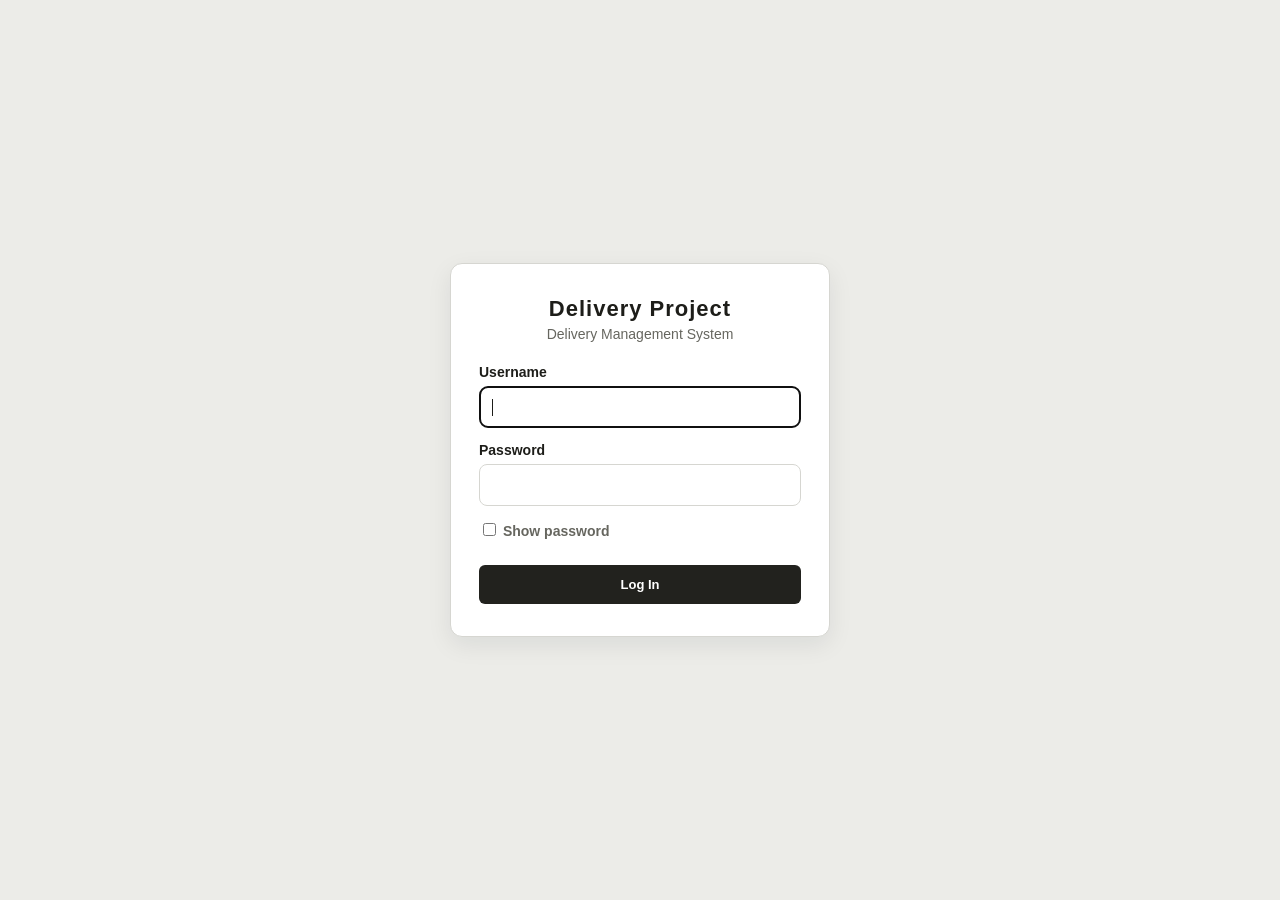
==== commit e251cc49: "One delivery per driver, auto On Route, clear location on delete" ====
--- a/dashboard.html
+++ b/dashboard.html
@@ -3,7 +3,8 @@
 <head>
     <meta charset="UTF-8">
     <meta name="viewport" content="width=device-width, initial-scale=1.0">
-    <link rel="stylesheet" href="style.css">
+           <link rel="stylesheet" href="style.css"><script src="theme.js"></script>
+      
     <title>Dashboard | Delivery Project</title>
 </head>
 <body>
--- a/style.css
+++ b/style.css
@@ -1249,4 +1249,188 @@
     * {
         transition: none !important;
     }
+}
+/* HEADER: maitim */
+.headerSec {
+    background: var(--primary);
+    color: var(--primary-foreground);
+    border-bottom: 3px solid var(--accent);
+}
+
+.headerSec h2,
+.headerSec button {
+    color: var(--primary-foreground);
+}
+
+.headerSec button:hover {
+    background: rgba(255, 255, 255, 0.12);
+}
+/* =====================================================
+   COLOR THEMES
+   Ang default (Lime) ay ang :root sa taas. Ang mga ito ay
+   nagpapalit lang ng mga variable.
+===================================================== */
+
+/* OCEAN */
+:root[data-theme="ocean"] {
+    --background: #E8EEF4;
+    --card: #FFFFFF;
+    --secondary: #EEF3F8;
+    --foreground: #12202E;
+    --primary: #16324F;
+    --primary-foreground: #FFFFFF;
+    --muted-foreground: #566879;
+    --text-soft: #3D4E5F;
+    --border: #CFD9E3;
+    --border-soft: #E1E8EF;
+    --accent: #4CC9F0;
+    --accent-foreground: #05283A;
+    --packed: #D5E3FF;
+    --packed-foreground: #1C3A6E;
+    --ring: #2C7DA0;
+}
+
+/* SUNSET */
+:root[data-theme="sunset"] {
+    --background: #F2EBE3;
+    --card: #FFFDFA;
+    --secondary: #F7F1EA;
+    --foreground: #2B2017;
+    --primary: #3B2A1E;
+    --primary-foreground: #FFFFFF;
+    --muted-foreground: #6F5F50;
+    --text-soft: #4F4234;
+    --border: #DDD0C2;
+    --border-soft: #EBE2D7;
+    --accent: #FFB547;
+    --accent-foreground: #3A2500;
+    --packed: #FFD9C2;
+    --packed-foreground: #6B2E0E;
+    --ring: #C98512;
+}
+
+/* MIDNIGHT (dark) */
+:root[data-theme="midnight"] {
+    color-scheme: dark;
+    --background: #0E1014;
+    --card: #161A21;
+    --secondary: #1D222B;
+    --foreground: #ECEFF4;
+    --primary: #ECEFF4;
+    --primary-foreground: #12151B;
+    --muted-foreground: #9BA3B1;
+    --text-soft: #C3C9D4;
+    --border: #2A303B;
+    --border-soft: #222833;
+    --accent: #BFF100;
+    --accent-foreground: #202413;
+    --packed: #3B2F57;
+    --packed-foreground: #E2CBFF;
+    --ring: #BFF100;
+    --destructive: #FF6B68;
+    --destructive-soft: #3A1F1F;
+    --green: #4CC37A;
+    --orange: #F2A33A;
+    --blue: #6FA8FF;
+    --violet: #A98BFF;
+    --shadow-panel: 0 8px 36px rgba(0, 0, 0, 0.45);
+}
+
+/* Madilim na mapa sa Midnight */
+:root[data-theme="midnight"] .leaflet-tile-pane {
+    filter: invert(1) hue-rotate(180deg) brightness(0.85) contrast(0.9);
+}
+
+/* Theme picker sa header */
+.themePicker {
+    padding: 8px 10px;
+    border: 1px solid var(--border);
+    border-radius: 6px;
+    background: var(--card);
+    color: var(--foreground);
+    font-size: 13px;
+    cursor: pointer;
+}
+/* =====================================================
+   MGA MENSAHE (notify) AT KUMPIRMASYON (confirmBox)
+===================================================== */
+#toastHost {
+    position: fixed;
+    top: 88px;                       /* nasa ilalim ng header */
+    right: 16px;
+    z-index: 10000;
+    display: flex;
+    flex-direction: column;
+    gap: 10px;
+    width: min(380px, calc(100vw - 32px));
+}
+
+.toast {
+    display: flex;
+    align-items: flex-start;
+    gap: 12px;
+    padding: 12px 14px;
+    background: var(--card);
+    color: var(--foreground);
+    border: 1px solid var(--border);
+    border-left: 4px solid var(--muted-foreground);
+    border-radius: 8px;
+    box-shadow: 0 8px 28px rgba(0, 0, 0, 0.14);
+    font-size: 14px;
+}
+
+.toast.success { border-left-color: var(--green); }
+.toast.error   { border-left-color: var(--destructive); }
+
+.toastMsg {
+    flex: 1;
+    white-space: pre-line;
+    overflow-wrap: anywhere;
+}
+
+.toastClose {
+    border: none;
+    background: transparent;
+    color: var(--muted-foreground);
+    font-size: 20px;
+    line-height: 1;
+    padding: 0 2px;
+    cursor: pointer;
+}
+
+.toastClose:hover { color: var(--foreground); }
+
+.confirmOverlay {
+    position: fixed;
+    inset: 0;
+    z-index: 10001;
+    display: flex;
+    align-items: center;
+    justify-content: center;
+    padding: 16px;
+    background: rgba(15, 23, 42, 0.5);
+}
+
+.confirmBox {
+    width: 380px;
+    max-width: 100%;
+    padding: 22px;
+    background: var(--card);
+    color: var(--foreground);
+    border: 1px solid var(--border);
+    border-radius: 12px;
+    box-shadow: 0 16px 48px rgba(0, 0, 0, 0.25);
+}
+
+.confirmText {
+    margin: 0 0 18px;
+    font-size: 15px;
+    line-height: 1.5;
+    overflow-wrap: anywhere;
+}
+
+.confirmActions {
+    display: flex;
+    justify-content: flex-end;
+    gap: 10px;
 }
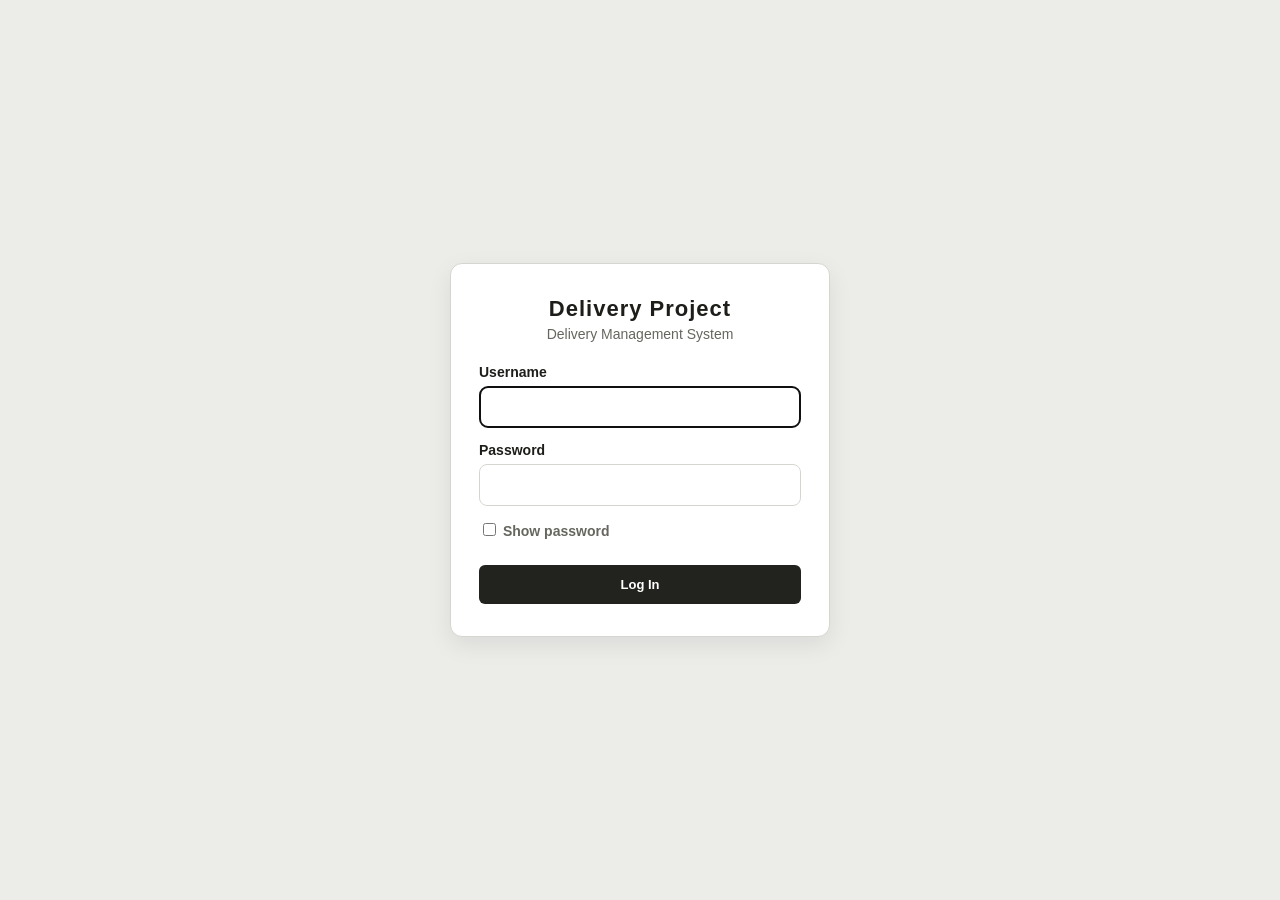
==== commit a2bca0fa: "clean WEBSITE 10/20/2026, may history na sa deliveries page." ====
--- a/dashboard.html
+++ b/dashboard.html
@@ -39,189 +39,137 @@
             </div>
         </aside>
 
-        <section class="dashboardSec">
+        <section class="dashboardSec dashPage">
 
-            <div class="dashboardHead">
-                <div>
-                    <h3>Dashboard</h3>
-                    <p>Welcome to your dashboard!</p>
+            <div class="dashTopbar">
+                <div class="dashWelcome">
+                    <div class="dashMeta">
+                        <span id="dashDate">—</span>
+                        <span class="dashMetaDot"></span>
+                        <span id="dashUpdated">Loading…</span>
+                    </div>
+                    <h3 id="dashGreeting">Welcome back</h3>
+                    <p>Here’s what’s happening with your deliveries today.</p>
                 </div>
 
-                <button class="newDeliveryBtn" id="newDeliveryBtn">+ New Delivery</button>
+                <div class="dashActions">
+                    <button type="button" class="btnOutline" id="openMapBtn">Live Map</button>
+                    <button type="button" class="newDeliveryBtn" id="newDeliveryBtn">+ New Delivery</button>
+                </div>
             </div>
 
-            <div class="dashboardCards">
+            <div class="kpiGrid">
 
-                <div class="dashboardCard totalCard">
-                    <div class="cardLabel">Total Deliveries</div>
-                    <div class="cardValue">128</div>
-                    <div class="cardNote">All delivery records</div>
-                </div>
+                <article class="kpiCard kpiTotal" style="--kpi-accent: var(--primary)">
+                    <div class="kpiTop">
+                        <span class="kpiIcon" aria-hidden="true">
+                            <svg viewBox="0 0 24 24"><path d="M4 7.5 12 3l8 4.5-8 4.5-8-4.5Z"/><path d="M4 12l8 4.5 8-4.5"/><path d="M4 16.5 12 21l8-4.5"/></svg>
+                        </span>
+                        <span class="kpiLabel">Total deliveries</span>
+                    </div>
+                    <div class="kpiValue" id="kpiTotal">0</div>
+                    <div class="kpiFoot"><span id="kpiTotalFoot">All records</span></div>
+                </article>
 
-                <div class="dashboardCard pendingCard">
-                    <div class="cardLabel">Pending</div>
-                    <div class="cardValue">18</div>
-                    <div class="cardNote">Waiting for processing</div>
-                </div>
+                <article class="kpiCard kpiActive" style="--kpi-accent: var(--blue)">
+                    <div class="kpiTop">
+                        <span class="kpiIcon" aria-hidden="true">
+                            <svg viewBox="0 0 24 24"><path d="M2.5 7.5h11v8h-11z"/><path d="M13.5 10h3.8l3.2 3.1v2.4h-7z"/><circle cx="7" cy="17.5" r="1.8"/><circle cx="17.5" cy="17.5" r="1.8"/></svg>
+                        </span>
+                        <span class="kpiLabel">Active now</span>
+                    </div>
+                    <div class="kpiValue" id="kpiActive">0</div>
+                    <div class="kpiFoot"><span id="kpiActiveFoot">Pending, processing, and on the road</span></div>
+                </article>
 
-                <div class="dashboardCard processingCard">
-                    <div class="cardLabel">Processing</div>
-                    <div class="cardValue">12</div>
-                    <div class="cardNote">Currently processing</div>
-                </div>
+                <article class="kpiCard kpiRate" style="--kpi-accent: var(--green)">
+                    <div class="kpiTop">
+                        <span class="kpiIcon" aria-hidden="true">
+                            <svg viewBox="0 0 24 24"><circle cx="12" cy="12" r="8.5"/><path d="m8.5 12.2 2.4 2.4 4.8-5"/></svg>
+                        </span>
+                        <span class="kpiLabel">Success rate</span>
+                    </div>
+                    <div class="kpiValue" id="kpiRate">0%</div>
+                    <div class="kpiFoot"><span id="kpiRateFoot">No deliveries yet</span></div>
+                </article>
 
-                <div class="dashboardCard outCard">
-                    <div class="cardLabel">Out for Delivery</div>
-                    <div class="cardValue">25</div>
-                    <div class="cardNote">Currently on the road</div>
-                </div>
-
-                <div class="dashboardCard deliveredCard">
-                    <div class="cardLabel">Delivered</div>
-                    <div class="cardValue">85</div>
-                    <div class="cardNote">Successfully completed</div>
-                </div>
-
-                <div class="dashboardCard cancelledCard">
-                    <div class="cardLabel">Cancelled</div>
-                    <div class="cardValue">6</div>
-                    <div class="cardNote">Cancelled deliveries</div>
-                </div>
+                <article class="kpiCard kpiOverdue" style="--kpi-accent: var(--destructive)">
+                    <div class="kpiTop">
+                        <span class="kpiIcon" aria-hidden="true">
+                            <svg viewBox="0 0 24 24"><circle cx="12" cy="12" r="8.5"/><path d="M12 7.8v4.7l3 1.8"/><path d="M12 17.1v.1"/></svg>
+                        </span>
+                        <span class="kpiLabel">Overdue</span>
+                    </div>
+                    <div class="kpiValue" id="kpiOverdue">0</div>
+                    <div class="kpiFoot"><span id="kpiOverdueFoot">All active deliveries on time</span></div>
+                </article>
 
             </div>
 
-            <div class="dashboardDelOverview">
+            <div class="dashGrid">
 
-                <div class="sectionHeader">
-                    <div>
-                        <h2>Delivery Overview</h2>
-                        <p>Current delivery status summary</p>
+                <section class="dashPanel activityPanel">
+                    <header class="dashPanelHead">
+                        <div>
+                            <h2>Delivery activity</h2>
+                            <p id="chartSub">Last 7 days</p>
+                        </div>
+                        <select id="periodSelect" aria-label="Chart period">
+                            <option value="7">Last 7 days</option>
+                            <option value="30">Last 30 days</option>
+                            <option value="year">This year</option>
+                        </select>
+                    </header>
+
+                    <div class="activityMeta">
+                        <strong id="chartTotal">0</strong>
+                        <span>deliveries in this period</span>
                     </div>
 
-                    <select id="periodSelect" name="period">
-                        <option>Last 7 Days</option>
-                        <option>Last 30 Days</option>
-                        <option>This Year</option>
-                    </select>
-                </div>
+                    <div class="activityChart">
+                        <div class="activityBars" id="chartBars" role="img" aria-label="Delivery activity chart"></div>
+                        <div class="activityDays" id="chartDays"></div>
+                    </div>
+                </section>
 
-                <div class="overviewContent">
+                <section class="dashPanel breakdownPanel">
+                    <header class="dashPanelHead">
+                        <div>
+                            <h2>Status breakdown</h2>
+                            <p>Where every delivery stands</p>
+                        </div>
+                    </header>
 
-                    <div class="chartBox">
-                        <div class="chartTitle">Delivery Activity</div>
+                    <div class="breakdownList" id="statusList"></div>
+                    <div class="breakdownFoot" id="driverFoot">—</div>
+                </section>
 
-                        <div class="fakeChart">
-                            <div class="chartBars">
-                                <span style="height: 45%;"></span>
-                                <span style="height: 70%;"></span>
-                                <span style="height: 55%;"></span>
-                                <span style="height: 85%;"></span>
-                                <span style="height: 62%;"></span>
-                                <span style="height: 92%;"></span>
-                                <span style="height: 76%;"></span>
-                            </div>
+            </div>
 
-                            <div class="chartDays">
-                                <span>Mon</span>
-                                <span>Tue</span>
-                                <span>Wed</span>
-                                <span>Thu</span>
-                                <span>Fri</span>
-                                <span>Sat</span>
-                                <span>Sun</span>
-                            </div>
-                        </div>
+            <section class="dashPanel recentPanel">
+                <header class="dashPanelHead">
+                    <div>
+                        <h2>Recent deliveries</h2>
+                        <p>Latest transactions in the system</p>
                     </div>
-
-                    <div class="statusSummary">
-                        <div class="summaryTitle">Status Summary</div>
-
-                        <div class="statusRow">
-                            <span><i class="statusDot pending"></i>Pending</span>
-                            <strong>18</strong>
-                        </div>
-
-                        <div class="statusRow">
-                            <span><i class="statusDot processing"></i>Processing</span>
-                            <strong>12</strong>
-                        </div>
-
-                        <div class="statusRow">
-                            <span><i class="statusDot out"></i>Out for Delivery</span>
-                            <strong>25</strong>
-                        </div>
-
-                        <div class="statusRow">
-                            <span><i class="statusDot delivered"></i>Delivered</span>
-                            <strong>85</strong>
-                        </div>
-
-                        <div class="statusRow">
-                            <span><i class="statusDot cancelled"></i>Cancelled</span>
-                            <strong>6</strong>
-                        </div>
-                    </div>
-
-                </div>
-
-                <div class="recentDeliveryHeader">
-                    <div>
-                        <h2>Recent Deliveries</h2>
-                        <p>Latest delivery transactions</p>
-                    </div>
-
-                    <button class="viewAllBtn" id="viewAllBtn">View All</button>
-                </div>
+                    <button type="button" class="btnOutline" id="viewAllBtn">View all</button>
+                </header>
 
                 <div class="tableWrapper">
                     <table class="recentDeliveryTable">
                         <thead>
                             <tr>
-                                <th>ID</th>
+                                <th>Delivery</th>
                                 <th>Customer</th>
                                 <th>Driver</th>
                                 <th>Date</th>
                                 <th>Status</th>
                             </tr>
                         </thead>
-
-                        <tbody>
-                            <tr>
-                                <td>#DEL-001</td>
-                                <td>ABC Trading</td>
-                                <td>Juan Dela Cruz</td>
-                                <td>Sep 29, 2026</td>
-                                <td><span class="statusBadge deliveredBadge">Delivered</span></td>
-                            </tr>
-
-                            <tr>
-                                <td>#DEL-002</td>
-                                <td>XYZ Corporation</td>
-                                <td>Pedro Santos</td>
-                                <td>Sep 29, 2026</td>
-                                <td><span class="statusBadge outBadge">Out for Delivery</span></td>
-                            </tr>
-
-                            <tr>
-                                <td>#DEL-003</td>
-                                <td>Metro Supplies</td>
-                                <td>Mark Reyes</td>
-                                <td>Sep 28, 2026</td>
-                                <td><span class="statusBadge processingBadge">Processing</span></td>
-                            </tr>
-
-                            <tr>
-                                <td>#DEL-004</td>
-                                <td>Prime Store</td>
-                                <td>Jose Garcia</td>
-                                <td>Sep 28, 2026</td>
-                                <td><span class="statusBadge pendingBadge">Pending</span></td>
-                            </tr>
-                        </tbody>
+                        <tbody id="recentRows"></tbody>
                     </table>
                 </div>
-
-            </div>
+            </section>
 
         </section>
 
@@ -230,4 +178,4 @@
     <script src="app.js"></script>
     <script src="dashboard.js"></script>    
 </body>
-</html>+</html>
--- a/style.css
+++ b/style.css
@@ -40,6 +40,8 @@
 
     /* Brand / status */
     --accent: #BFF100;                   /* lime */
+    --route-a: #22221E;                  /* ruta: company -> rider */
+    --route-b: #6E9A00;                  /* ruta: rider -> customer */
     --accent-foreground: #202413;
     --packed: #E2CBFF;                   /* lilac (Pending / Processing) */
     --packed-foreground: #45335B;
@@ -1273,6 +1275,8 @@
 
 /* OCEAN */
 :root[data-theme="ocean"] {
+    --route-a: #16324F;
+    --route-b: #0EA5D9;
     --background: #E8EEF4;
     --card: #FFFFFF;
     --secondary: #EEF3F8;
@@ -1292,6 +1296,8 @@
 
 /* SUNSET */
 :root[data-theme="sunset"] {
+    --route-a: #3B2A1E;
+    --route-b: #E8890C;
     --background: #F2EBE3;
     --card: #FFFDFA;
     --secondary: #F7F1EA;
@@ -1311,6 +1317,8 @@
 
 /* MIDNIGHT (dark) */
 :root[data-theme="midnight"] {
+    --route-a: #ECEFF4;
+    --route-b: #BFF100;
     color-scheme: dark;
     --background: #0E1014;
     --card: #161A21;
@@ -1433,4 +1441,562 @@
     display: flex;
     justify-content: flex-end;
     gap: 10px;
-}+}
+/* Animation ng route line sa Live Map */
+.route-line { stroke-linecap: round; stroke-linejoin: round; }
+@media (prefers-reduced-motion: reduce) { .route-line { animation: none !important; } }
+/* ---------- Overdue badge (Deliveries page) ---------- */
+.statusBadge.lateBadge {
+    margin-left: 6px;
+    background: var(--destructive-soft);
+    color: var(--destructive);
+}
+/* ---------- Delivery history ---------- */
+.historyList {
+    display: grid;
+    gap: 10px;
+    max-height: 55vh;
+    overflow-y: auto;
+    margin: 4px 0 16px;
+}
+
+.historyItem {
+    padding: 10px 12px;
+    background: var(--secondary);
+    border: 1px solid var(--border-soft);
+    border-radius: 8px;
+}
+
+.historyMeta {
+    display: flex;
+    justify-content: space-between;
+    gap: 10px;
+    margin-top: 6px;
+    font-size: 12px;
+    color: var(--muted-foreground);
+}
+
+.historyItem p {
+    margin: 6px 0 0;
+    font-size: 13px;
+    color: var(--text-soft);
+}
+
+.historyEmpty {
+    margin: 8px 0;
+    font-size: 14px;
+    color: var(--muted-foreground);
+}
+
+/* =====================================================================
+   DASHBOARD (redesigned)
+===================================================================== */
+
+.dashPage {
+    gap: 20px;
+    padding: 4px 0 0;
+    background: transparent;
+    border: 0;
+    border-radius: 0;
+}
+
+/* ---------- Topbar ---------- */
+.dashTopbar {
+    display: flex;
+    justify-content: space-between;
+    align-items: flex-end;
+    gap: 20px;
+}
+
+.dashMeta {
+    display: flex;
+    align-items: center;
+    gap: 8px;
+    margin-bottom: 8px;
+    color: var(--muted-foreground);
+    font-size: 11px;
+    font-weight: 600;
+    letter-spacing: 0.05em;
+    text-transform: uppercase;
+}
+
+.dashMetaDot {
+    width: 4px;
+    height: 4px;
+    border-radius: 50%;
+    background: var(--muted-foreground);
+    opacity: 0.6;
+}
+
+.dashWelcome h3 {
+    margin: 0 0 6px;
+    color: var(--foreground);
+    font-size: 30px;
+    font-weight: 600;
+    letter-spacing: -0.015em;
+}
+
+.dashWelcome p {
+    margin: 0;
+    color: var(--muted-foreground);
+    font-size: 14px;
+}
+
+.dashActions {
+    display: flex;
+    align-items: center;
+    gap: 10px;
+    flex-wrap: wrap;
+}
+
+.dashActions .btnOutline {
+    padding: 10px 16px;
+    border-radius: 8px;
+    background: var(--card);
+}
+
+/* ---------- KPI cards ---------- */
+.kpiGrid {
+    display: grid;
+    grid-template-columns: repeat(4, minmax(0, 1fr));
+    gap: 16px;
+}
+
+.kpiCard {
+    position: relative;
+    padding: 18px 20px 17px;
+    overflow: hidden;
+    background: var(--card);
+    border: 1px solid var(--border);
+    border-radius: 12px;
+    box-shadow: 0 1px 2px rgba(0, 0, 0, 0.04);
+}
+
+.kpiCard::before {
+    content: "";
+    position: absolute;
+    inset: 0 0 auto 0;
+    height: 3px;
+    background: var(--kpi-accent, var(--primary));
+}
+
+.kpiTop {
+    display: flex;
+    align-items: center;
+    gap: 9px;
+    color: var(--muted-foreground);
+}
+
+.kpiIcon {
+    display: inline-flex;
+    align-items: center;
+    justify-content: center;
+    flex: none;
+    width: 30px;
+    height: 30px;
+    border-radius: 8px;
+    background: var(--secondary);
+    color: var(--foreground);
+}
+
+.kpiIcon svg {
+    width: 16px;
+    height: 16px;
+    fill: none;
+    stroke: currentColor;
+    stroke-width: 1.8;
+    stroke-linecap: round;
+    stroke-linejoin: round;
+}
+
+.kpiLabel {
+    font-size: 11px;
+    font-weight: 700;
+    letter-spacing: 0.055em;
+    text-transform: uppercase;
+}
+
+.kpiValue {
+    margin: 14px 0 7px;
+    color: var(--foreground);
+    font-size: 34px;
+    font-weight: 700;
+    line-height: 1;
+    font-variant-numeric: tabular-nums;
+}
+
+.kpiFoot {
+    color: var(--muted-foreground);
+    font-size: 12px;
+    line-height: 1.35;
+}
+
+.kpiCard.is-overdue {
+    background: var(--destructive-soft);
+    border-color: transparent;
+}
+
+.kpiCard.is-overdue .kpiValue {
+    color: var(--destructive);
+}
+
+.kpiCard.is-clear::before {
+    background: var(--green);
+}
+
+/* ---------- Panels ---------- */
+.dashGrid {
+    display: grid;
+    grid-template-columns: minmax(0, 1.75fr) minmax(280px, 1fr);
+    gap: 16px;
+}
+
+.dashPanel {
+    min-width: 0;
+    padding: 20px;
+    background: var(--card);
+    border: 1px solid var(--border);
+    border-radius: 12px;
+    box-shadow: 0 1px 2px rgba(0, 0, 0, 0.04);
+}
+
+.dashPanelHead {
+    display: flex;
+    justify-content: space-between;
+    align-items: flex-start;
+    gap: 14px;
+    margin-bottom: 16px;
+}
+
+.dashPanelHead h2 {
+    margin: 0 0 4px;
+    color: var(--foreground);
+    font-size: 16px;
+    font-weight: 600;
+}
+
+.dashPanelHead p {
+    margin: 0;
+    color: var(--muted-foreground);
+    font-size: 12px;
+}
+
+.dashPanelHead select {
+    padding: 8px 10px;
+    border: 1px solid var(--border);
+    border-radius: 8px;
+    background: var(--card);
+    color: var(--foreground);
+    font: inherit;
+    font-size: 12px;
+    cursor: pointer;
+}
+
+.dashPanelHead select:focus-visible {
+    outline: 2px solid var(--ring);
+    outline-offset: 2px;
+}
+
+/* ---------- Activity chart ---------- */
+.activityPanel {
+    display: flex;
+    flex-direction: column;
+}
+
+.activityMeta {
+    display: flex;
+    align-items: baseline;
+    gap: 8px;
+    margin-bottom: 8px;
+}
+
+.activityMeta strong {
+    color: var(--foreground);
+    font-size: 26px;
+    font-weight: 700;
+    line-height: 1;
+    font-variant-numeric: tabular-nums;
+}
+
+.activityMeta span {
+    color: var(--muted-foreground);
+    font-size: 12px;
+}
+
+.activityChart {
+    display: flex;
+    flex: 1;
+    flex-direction: column;
+    margin-top: 4px;
+}
+
+.activityBars {
+    display: flex;
+    flex: 1;
+    align-items: flex-end;
+    gap: 10px;
+    min-height: 190px;
+    padding: 8px 4px 0;
+    border-bottom: 1px solid var(--border);
+}
+
+.activityCol {
+    display: flex;
+    flex: 1 1 0;
+    flex-direction: column;
+    justify-content: flex-end;
+    align-items: center;
+    gap: 6px;
+    min-width: 0;
+    height: 100%;
+}
+
+.activityValue {
+    min-height: 12px;
+    color: var(--muted-foreground);
+    font-size: 10px;
+    font-variant-numeric: tabular-nums;
+}
+
+.activityBar {
+    width: min(38px, 72%);
+    min-height: 2px;
+    border-radius: 6px 6px 0 0;
+    background: var(--primary);
+    opacity: 0.85;
+    transition: height 0.45s ease, background-color 0.15s ease, opacity 0.15s ease;
+}
+
+.activityCol:hover .activityBar {
+    background: var(--accent);
+    opacity: 1;
+}
+
+.activityDays {
+    display: flex;
+    gap: 10px;
+    padding: 8px 4px 0;
+}
+
+.activityDays span {
+    flex: 1 1 0;
+    overflow: hidden;
+    color: var(--muted-foreground);
+    font-size: 11px;
+    text-align: center;
+    text-overflow: ellipsis;
+    white-space: nowrap;
+}
+
+/* ---------- Status breakdown ---------- */
+.breakdownList {
+    display: flex;
+    flex-direction: column;
+}
+
+.breakdownRow {
+    display: grid;
+    grid-template-columns: minmax(0, 1fr) auto;
+    gap: 6px 10px;
+    padding: 11px 0;
+    border-bottom: 1px solid var(--border-soft);
+}
+
+.breakdownRow:first-child {
+    padding-top: 0;
+}
+
+.breakdownRow:last-of-type {
+    border-bottom: 0;
+}
+
+.breakdownTop {
+    display: flex;
+    grid-column: 1 / -1;
+    justify-content: space-between;
+    align-items: center;
+    gap: 10px;
+    font-size: 13px;
+}
+
+.breakdownName {
+    display: flex;
+    align-items: center;
+    gap: 8px;
+    color: var(--text-soft);
+}
+
+.breakdownTop strong {
+    color: var(--foreground);
+    font-size: 13px;
+    font-variant-numeric: tabular-nums;
+}
+
+.breakdownTrack {
+    height: 7px;
+    overflow: hidden;
+    border-radius: 99px;
+    background: var(--secondary);
+}
+
+.breakdownFill {
+    display: block;
+    height: 100%;
+    border-radius: inherit;
+    background: var(--primary);
+    transition: width 0.5s ease;
+}
+
+.breakdownFill.pending    { background: var(--orange); }
+.breakdownFill.processing { background: var(--blue); }
+.breakdownFill.out        { background: var(--violet); }
+.breakdownFill.delivered  { background: var(--green); }
+.breakdownFill.cancelled  { background: var(--destructive); }
+
+.breakdownPct {
+    align-self: center;
+    color: var(--muted-foreground);
+    font-size: 11px;
+    font-variant-numeric: tabular-nums;
+}
+
+.breakdownFoot {
+    margin-top: 14px;
+    padding-top: 14px;
+    border-top: 1px solid var(--border-soft);
+    color: var(--muted-foreground);
+    font-size: 12px;
+}
+
+/* ---------- Recent deliveries ---------- */
+.recentPanel {
+    padding-bottom: 8px;
+}
+
+.recentPanel .tableWrapper {
+    width: 100%;
+}
+
+.recentPanel .recentDeliveryTable {
+    min-width: 640px;
+}
+
+.recentPanel .recentDeliveryTable th:first-child,
+.recentPanel .recentDeliveryTable td:first-child {
+    padding-left: 0;
+}
+
+.recentPanel .recentDeliveryTable th:last-child,
+.recentPanel .recentDeliveryTable td:last-child {
+    padding-right: 0;
+}
+
+.recentPanel .recentDeliveryTable th {
+    background: transparent;
+    font-size: 11px;
+    font-weight: 600;
+    letter-spacing: 0.045em;
+    text-transform: uppercase;
+}
+
+.recentPanel .recentDeliveryTable td {
+    padding-top: 14px;
+    padding-bottom: 14px;
+}
+
+.recentPanel .recentDeliveryTable tbody tr:last-child td {
+    border-bottom: 0;
+}
+
+.recentPanel .recentDeliveryTable tbody tr:hover {
+    background: var(--secondary);
+}
+
+.emptyRow {
+    padding: 24px 0 !important;
+    color: var(--muted-foreground);
+    text-align: center;
+}
+
+.mutedText {
+    color: var(--muted-foreground);
+}
+
+/* ---------- Responsive ---------- */
+@media (max-width: 1150px) {
+    .kpiGrid {
+        grid-template-columns: repeat(2, minmax(0, 1fr));
+    }
+
+    .dashGrid {
+        grid-template-columns: 1fr;
+    }
+}
+
+@media (max-width: 650px) {
+    .dashTopbar {
+        flex-direction: column;
+        align-items: flex-start;
+    }
+
+    .dashWelcome h3 {
+        font-size: 24px;
+    }
+
+    .dashActions {
+        width: 100%;
+    }
+
+    .dashActions > * {
+        flex: 1;
+        text-align: center;
+    }
+
+    .kpiGrid {
+        grid-template-columns: 1fr;
+    }
+
+    .kpiValue {
+        font-size: 30px;
+    }
+
+    .dashPanel {
+        padding: 16px;
+    }
+
+    .activityBars {
+        gap: 6px;
+        min-height: 160px;
+    }
+
+    .activityDays {
+        gap: 6px;
+    }
+}
+
+@media print {
+    .dashActions,
+    .dashPanelHead select {
+        display: none;
+    }
+
+    .dashPage {
+        gap: 12px;
+    }
+
+    .kpiCard,
+    .dashPanel {
+        box-shadow: none;
+    }
+}
+
+/* Midnight theme: keep the app header dark (--primary is light in this theme) */
+:root[data-theme="midnight"] .headerSec {
+    background: #0B0D11;
+    color: var(--foreground);
+}
+
+:root[data-theme="midnight"] .headerSec h2,
+:root[data-theme="midnight"] .headerSec button {
+    color: var(--foreground);
+}
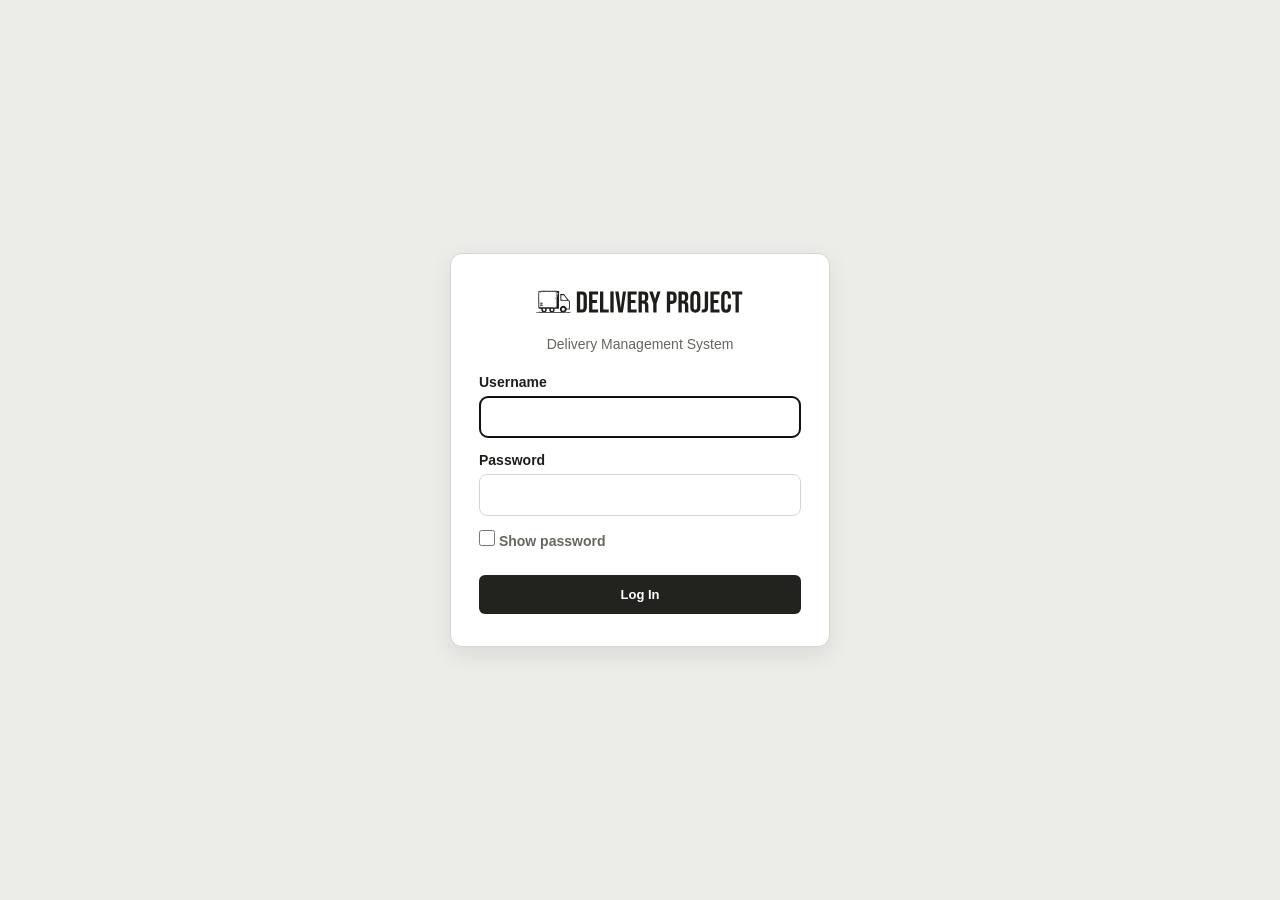
==== commit cef17345: "BEFORE_PRESENTATION" ====
--- a/dashboard.html
+++ b/dashboard.html
@@ -3,11 +3,13 @@
 <head>
     <meta charset="UTF-8">
     <meta name="viewport" content="width=device-width, initial-scale=1.0">
-           <link rel="stylesheet" href="style.css"><script src="theme.js"></script>
+           <link rel="stylesheet" href="style.css"><script src="theme.js?v=2"></script>
       
     <title>Dashboard | Delivery Project</title>
 </head>
 <body>
+
+    <a class="skipLink" href="#pageContent">Skip to content</a>
 
     <header class="headerSec">
         <h2>DELIVERY PROJECT</h2>
@@ -24,7 +26,7 @@
         <aside class="optionSec">
             <div class="sidebarTitle">MENU</div>
 
-            <button id="dashboardButton" class="active">Dashboard</button>
+            <button id="dashboardButton" class="active" aria-current="page">Dashboard</button>
             <button id="deliveriesButton">Deliveries</button>
             <button id="driversButton">Drivers</button>
             <button id="mapButton">Live Map</button>
@@ -39,16 +41,16 @@
             </div>
         </aside>
 
-        <section class="dashboardSec dashPage">
+        <section class="dashboardSec dashPage" id="pageContent" tabindex="-1">
 
             <div class="dashTopbar">
                 <div class="dashWelcome">
                     <div class="dashMeta">
                         <span id="dashDate">—</span>
                         <span class="dashMetaDot"></span>
-                        <span id="dashUpdated">Loading…</span>
-                    </div>
-                    <h3 id="dashGreeting">Welcome back</h3>
+                        <span id="dashUpdated">Loadingâ€¦</span>
+                    </div><span id="dashUpdated">Loading…</span>
+                    <h1 id="dashGreeting">Welcome back</h1>
                     <p>Here’s what’s happening with your deliveries today.</p>
                 </div>
 
@@ -159,11 +161,11 @@
                     <table class="recentDeliveryTable">
                         <thead>
                             <tr>
-                                <th>Delivery</th>
-                                <th>Customer</th>
-                                <th>Driver</th>
-                                <th>Date</th>
-                                <th>Status</th>
+                                <th scope="col">Delivery</th>
+                                <th scope="col">Customer</th>
+                                <th scope="col">Driver</th>
+                                <th scope="col">Date</th>
+                                <th scope="col">Status</th>
                             </tr>
                         </thead>
                         <tbody id="recentRows"></tbody>
--- a/style.css
+++ b/style.css
@@ -42,11 +42,16 @@
     --accent: #BFF100;                   /* lime */
     --route-a: #22221E;                  /* ruta: company -> rider */
     --route-b: #6E9A00;                  /* ruta: rider -> customer */
+    --stop-1: #2E7D32;
+    --stop-2: #1F66CC;
+    --stop-3: #7C3AED;
+    --stop-4: #C2410C;
+    --stop-5: #BE185D;
     --accent-foreground: #202413;
     --packed: #E2CBFF;                   /* lilac (Pending / Processing) */
     --packed-foreground: #45335B;
-    --ring: #87A148;                     /* focus ring */
-    --destructive: #D33B39;
+    --ring: #5E7A22;                     /* focus ring (4.14 on bg, 4.90 on card) */
+    --destructive: #B42318;   /* 5.61 on #FBE9E7, 6.57 on white */
     --destructive-soft: #FBE9E7;
     --green: #2F8F4E;
     --orange: #D98A00;
@@ -227,6 +232,15 @@
     stroke-linejoin: round;
 }
 
+.optionSec .settingsIcon {
+    width: 20px;
+    height: 20px;
+    display: block;
+    background: currentColor;
+    -webkit-mask: url("assets/setting-icon.svg") center / contain no-repeat;
+    mask: url("assets/setting-icon.svg") center / contain no-repeat;
+}
+
 .sidebarBottom {
     width: 100%;
     margin-top: auto;
@@ -266,7 +280,8 @@
 }
 
 .dashboardHead h3,
-.pageHead h3 {
+.pageHead h3,
+.pageHead h1 {
     margin: 0 0 6px;
     font-size: 28px;
     font-weight: 500;
@@ -291,6 +306,7 @@
 }
 
 .panel h2,
+.panel h1,
 .sectionHeader h2,
 .recentDeliveryHeader h2 {
     margin: 0 0 5px;
@@ -756,6 +772,20 @@
     color: var(--text-soft);
 }
 
+/* Isang box para sa lahat ng customers sa Add Delivery */
+.customerBatch {
+    display: flex;
+    flex-direction: column;
+    gap: 6px;
+    margin-top: 6px;
+    padding: 12px;
+    border: 1px solid var(--border);
+    border-radius: 10px;
+}
+.customerBatch label:first-child {
+    margin-top: 0;
+}
+
 .modalBox input,
 .modalBox select,
 .modalBox textarea {
@@ -773,6 +803,21 @@
     display: flex;
     gap: 10px;
     margin-top: 16px;
+}
+
+/* Sticky footer sa mahabang Add Delivery form */
+#deliveryModal .modalBox {
+    padding-bottom: 0;
+}
+
+#deliveryForm .modalActions {
+    position: sticky;
+    bottom: 0;
+    z-index: 2;
+    margin: 16px -24px 0;
+    padding: 12px 24px 16px;
+    background: var(--card);
+    border-top: 1px solid var(--border-soft);
 }
 
 /* ---------- Proof photo + viewer ---------- */
@@ -918,7 +963,8 @@
     padding: 24px;
 }
 
-.profileCard h3 {
+.profileCard h3,
+.profileCard h2 {
     margin: 0 0 16px;
     font-size: 18px;
     color: var(--foreground);
@@ -1063,13 +1109,94 @@
 .stale { background: var(--muted-foreground); }
 
 .location-marker {
-    width: 20px;
-    height: 20px;
+    width: 34px;
+    height: 34px;
+    display: grid;
+    place-items: center;
     border: 3px solid var(--card);
     border-radius: 50%;
     box-shadow: var(--shadow-panel);
 }
 
+.location-marker.fresh {
+    background: var(--accent);
+    color: var(--accent-foreground);
+}
+
+.location-marker.stale {
+    background: var(--muted-foreground);
+    color: var(--card);
+}
+
+.location-marker .truck {
+    width: 20px;
+    height: 20px;
+    display: block;
+    background: currentColor;
+    -webkit-mask: url("assets/truck-icon.svg") center / contain no-repeat;
+    mask: url("assets/truck-icon.svg") center / contain no-repeat;
+}
+.company-marker {
+    width: 34px;
+    height: 34px;
+    display: grid;
+    place-items: center;
+    border: 3px solid var(--card);
+    border-radius: 50%;
+    background: var(--primary);
+    color: var(--primary-foreground);
+    box-shadow: var(--shadow-panel);
+}
+
+.company-marker .building {
+    width: 20px;
+    height: 20px;
+    display: block;
+    background: currentColor;
+    -webkit-mask: url("assets/company-icon.svg") center / contain no-repeat;
+    mask: url("assets/company-icon.svg") center / contain no-repeat;
+}
+/* Pin ng customer stops sa Live Map */
+.destPin {
+    position: relative;
+    width: 36px;
+    height: 36px;
+    display: block;
+}
+
+.destPin::before {
+    content: "";
+    position: absolute;
+    inset: 0;
+    z-index: 0;
+    background: var(--pin-color, var(--accent));
+    -webkit-mask: url("assets/customer-pin-icon.svg") center / contain no-repeat;
+    mask: url("assets/customer-pin-icon.svg") center / contain no-repeat;
+    /* Fallback kung hindi supported ang color-mix */
+    filter:
+        drop-shadow(0 0 1px rgba(0,0,0,.55))
+        drop-shadow(0 2px 3px rgba(0,0,0,.35));
+    /* Colored outline: darker sa light themes, lighter sa Midnight */
+    filter:
+        drop-shadow(0 0 1.5px color-mix(in srgb, var(--pin-color, var(--accent)) 55%, var(--foreground)))
+        drop-shadow(0 2px 3px rgba(0,0,0,.35));
+}
+
+.destPin b {
+    position: absolute;
+    top: 4.5px;
+    left: 50%;
+    z-index: 1;
+    width: 18px;
+    height: 18px;
+    transform: translateX(-50%);
+    display: grid;
+    place-items: center;
+    border-radius: 50%;
+    background: var(--card);
+    color: var(--pin-color, var(--accent));
+    font: 700 11px/1 sans-serif;
+}
 .leaflet-control-zoom {
     border: 1px solid var(--border) !important;
     box-shadow: var(--shadow-panel) !important;
@@ -1184,6 +1311,15 @@
         align-items: flex-start;
     }
 
+    .dashMeta {
+        flex-wrap: wrap;
+        row-gap: 4px;
+    }
+
+    .dashMetaDot {
+        display: none;
+    }
+
     .dashboardCards,
     .reportCards,
     .settingsGrid {
@@ -1252,6 +1388,35 @@
         transition: none !important;
     }
 }
+
+/* =====================================================================
+   SKIP LINK  (para sa keyboard/screen reader users)
+==================================================================== */
+.skipLink {
+    position: fixed;
+    left: 8px;
+    top: -80px;
+    z-index: 10002;
+    padding: 10px 16px;
+    border: 1px solid var(--border);
+    border-radius: 8px;
+    background: var(--card);
+    color: var(--foreground);
+    font-size: 14px;
+    font-weight: 600;
+    text-decoration: none;
+    box-shadow: var(--shadow-panel);
+    transition: top 0.15s ease;
+}
+
+.skipLink:focus {
+    top: 8px;
+}
+
+/* Ang skip target ay container, hindi interactive — walang malaking outline */
+#pageContent:focus {
+    outline: none;
+}
 /* HEADER: maitim */
 .headerSec {
     background: var(--primary);
@@ -1277,6 +1442,11 @@
 :root[data-theme="ocean"] {
     --route-a: #16324F;
     --route-b: #0EA5D9;
+    --stop-1: #0E7490;
+    --stop-2: #1D4ED8;
+    --stop-3: #0F766E;
+    --stop-4: #6D28D9;
+    --stop-5: #E11D48;
     --background: #E8EEF4;
     --card: #FFFFFF;
     --secondary: #EEF3F8;
@@ -1298,6 +1468,11 @@
 :root[data-theme="sunset"] {
     --route-a: #3B2A1E;
     --route-b: #E8890C;
+    --stop-1: #C2410C;
+    --stop-2: #B91C1C;
+    --stop-3: #A16207;
+    --stop-4: #9D174D;
+    --stop-5: #6D28D9;
     --background: #F2EBE3;
     --card: #FFFDFA;
     --secondary: #F7F1EA;
@@ -1312,13 +1487,18 @@
     --accent-foreground: #3A2500;
     --packed: #FFD9C2;
     --packed-foreground: #6B2E0E;
-    --ring: #C98512;
+    --ring: #96600A;                     /* 4.47 on bg, 5.20 on card */
 }
 
 /* MIDNIGHT (dark) */
 :root[data-theme="midnight"] {
     --route-a: #ECEFF4;
     --route-b: #BFF100;
+    --stop-1: #BFF100;
+    --stop-2: #4CC9F0;
+    --stop-3: #FFB547;
+    --stop-4: #FF6B9A;
+    --stop-5: #A98BFF;
     color-scheme: dark;
     --background: #0E1014;
     --card: #161A21;
@@ -1444,6 +1624,14 @@
 }
 /* Animation ng route line sa Live Map */
 .route-line { stroke-linecap: round; stroke-linejoin: round; }
+
+/* Puting halo sa ilalim ng ruta */
+.route-casing {
+    stroke: #ffffff;
+    stroke-linecap: round;
+    stroke-linejoin: round;
+}
+:root[data-theme="midnight"] .route-casing { stroke: #0B0F14; }
 @media (prefers-reduced-motion: reduce) { .route-line { animation: none !important; } }
 /* ---------- Overdue badge (Deliveries page) ---------- */
 .statusBadge.lateBadge {
@@ -1528,7 +1716,8 @@
     opacity: 0.6;
 }
 
-.dashWelcome h3 {
+.dashWelcome h3,
+.dashWelcome h1 {
     margin: 0 0 6px;
     color: var(--foreground);
     font-size: 30px;
@@ -1939,7 +2128,8 @@
         align-items: flex-start;
     }
 
-    .dashWelcome h3 {
+    .dashWelcome h3,
+    .dashWelcome h1 {
         font-size: 24px;
     }
 
@@ -2000,3 +2190,1038 @@
 :root[data-theme="midnight"] .headerSec button {
     color: var(--foreground);
 }
+/* =====================================================
+   POP-UP MESSAGES: laging nasa gitna ng screen
+   (alert, confirm, at mga modal)
+===================================================== */
+@keyframes popIn {
+    from { opacity: 0; transform: scale(0.92); }
+    to   { opacity: 1; transform: scale(1); }
+}
+
+/* ---- Mga mensahe (success / error / info / detalye) ---- */
+#toastHost {
+    position: fixed;
+    top: 50%;
+    left: 50%;
+    right: auto;
+    bottom: auto;
+    transform: translate(-50%, -50%);
+    width: min(420px, calc(100vw - 32px));
+    gap: 12px;
+    pointer-events: none;
+}
+
+.toast {
+    position: relative;
+    flex-direction: column;
+    align-items: center;
+    gap: 12px;
+    padding: 28px 28px 22px;
+    text-align: center;
+    border: 1px solid var(--border);
+    border-top: 5px solid var(--primary);
+    border-radius: 16px;
+    box-shadow: 0 24px 64px rgba(0, 0, 0, 0.28);
+    pointer-events: auto;
+    animation: popIn 0.18s ease-out;
+}
+
+.toast.success { border-left-color: var(--border); border-top-color: var(--green); }
+.toast.error   { border-left-color: var(--border); border-top-color: var(--destructive); }
+
+.toast::before {
+    content: "i";
+    width: 46px;
+    height: 46px;
+    display: grid;
+    place-items: center;
+    border-radius: 50%;
+    background: var(--secondary);
+    color: var(--foreground);
+    font-family: Georgia, serif;
+    font-size: 24px;
+    font-weight: 700;
+}
+
+.toast.success::before { content: "\2713"; background: #E4F5EC; color: var(--green); font-family: inherit; }
+.toast.error::before   { content: "!";     background: var(--destructive-soft); color: var(--destructive); font-family: inherit; }
+
+.toastMsg {
+    flex: none;
+    width: 100%;
+    max-height: 60vh;
+    overflow-y: auto;
+    font-size: 15px;
+    line-height: 1.5;
+}
+
+.toastClose {
+    position: absolute;
+    top: 10px;
+    right: 10px;
+    width: 32px;
+    height: 32px;
+    padding: 0;
+    display: grid;
+    place-items: center;
+    border-radius: 50%;
+    font-size: 22px;
+}
+
+.toastClose:hover { background: var(--secondary); }
+
+/* Mahabang detalye (hal. View ng delivery) */
+.toast.detail { align-items: stretch; text-align: left; }
+.toast.detail::before { align-self: center; }
+.toast.detail .toastMsg::first-line { font-size: 17px; font-weight: 700; }
+
+/* ---- Kumpirmasyon (Delete? Log out?) ---- */
+.confirmBox {
+    width: 400px;
+    padding: 30px 28px 24px;
+    text-align: center;
+    border-radius: 16px;
+    box-shadow: 0 24px 64px rgba(0, 0, 0, 0.3);
+    animation: popIn 0.18s ease-out;
+}
+
+.confirmBox::before {
+    content: "?";
+    width: 52px;
+    height: 52px;
+    margin: 0 auto 14px;
+    display: grid;
+    place-items: center;
+    border-radius: 50%;
+    background: var(--secondary);
+    color: var(--foreground);
+    font-size: 26px;
+    font-weight: 700;
+}
+
+.confirmBox:has(.btnDanger)::before {
+    content: "!";
+    background: var(--destructive-soft);
+    color: var(--destructive);
+}
+
+.confirmText    { margin: 0 0 22px; font-size: 16px; }
+.confirmActions { justify-content: center; }
+.confirmActions button { min-width: 120px; }
+
+/* ---- Mga modal (Add / Edit forms) ---- */
+.modalBox { animation: popIn 0.18s ease-out; }
+
+@media (prefers-reduced-motion: reduce) {
+    .toast, .confirmBox, .modalBox { animation: none; }
+}
+
+/* ---- Naka-lock na field (Delivery Number, Address) ---- */
+input[readonly],
+textarea[readonly] {
+    background: var(--secondary);
+    color: var(--muted-foreground);
+    cursor: not-allowed;
+}
+
+.modalBox input[readonly]:focus {
+    outline: none;
+    border-color: var(--border);
+}
+
+/* ---- Theme Color sa Settings ---- */
+#themeSlot { align-self: center; }
+#themeSlot .themePicker { min-width: 150px; }
+
+/* Hindi makita ang address sa mapa / kulang ang address */
+.modalBox input.fieldInvalid,
+.modalBox input.fieldInvalid:focus {
+    border-color: #d93025;
+    background: rgba(217, 48, 37, 0.08);
+    box-shadow: 0 0 0 3px rgba(217, 48, 37, 0.18);
+}
+
+.formError {
+    margin: 10px 0 0;
+    padding: 9px 12px;
+    border-radius: 8px;
+    background: rgba(217, 48, 37, 0.1);
+    color: #d93025;
+    font-size: 14px;
+}
+/* ===== Minimalist pop-up messages ===== */
+.toast {
+    align-items: flex-start;
+    text-align: left;
+    gap: 4px;
+    padding: 14px 44px 14px 16px;
+    border: 1px solid var(--border);
+    border-left: 3px solid var(--muted-foreground);
+    border-radius: 8px;
+    box-shadow: 0 6px 20px rgba(0, 0, 0, 0.12);
+}
+.toast.success { border-left-color: var(--green);       border-top-color: var(--border); }
+.toast.error   { border-left-color: var(--destructive); border-top-color: var(--border); }
+
+.toast::before,
+.toast.success::before,
+.toast.error::before {
+    width: auto;
+    height: auto;
+    display: block;
+    border-radius: 0;
+    background: none;
+    color: var(--foreground);
+    font-family: inherit;
+    font-size: 14px;
+    font-weight: 700;
+}
+.toast::before         { content: "Information"; }
+.toast.success::before { content: "Success"; }
+.toast.error::before   { content: "Error"; }
+
+.toast.detail::before { align-self: flex-start; }
+.toast.detail .toastMsg::first-line { font-size: inherit; font-weight: 600; }
+.toastMsg   { font-size: 14px; }
+.toastClose { top: 8px; right: 8px; border-radius: 6px; }
+/* ===== CUSTOMER ADDRESS PICKER ===== */
+.addressSearchWrap {
+    display: flex;
+    flex-direction: column;
+    gap: 4px;
+}
+
+.addressSuggestions {
+    max-height: 210px;
+    overflow-y: auto;
+    background: var(--card);
+    border: 1px solid var(--border);
+    border-radius: 8px;
+    box-shadow: var(--shadow-panel);
+}
+
+.addressSuggestion {
+    display: block;
+    width: 100%;
+    padding: 8px 10px;
+    border: 0;
+    border-bottom: 1px solid var(--border-soft);
+    background: transparent;
+    color: var(--foreground);
+    text-align: left;
+    font: inherit;
+    cursor: pointer;
+}
+
+.addressSuggestion:last-child {
+    border-bottom: 0;
+}
+
+.addressSuggestion:hover,
+.addressSuggestion:focus-visible {
+    background: var(--secondary);
+}
+
+.addressSuggestion b {
+    display: block;
+    font-size: 13px;
+}
+
+.addressSuggestion small {
+    display: block;
+    margin-top: 2px;
+    color: var(--muted-foreground);
+    font-size: 11px;
+}
+
+.addressSuggestion.empty {
+    cursor: default;
+    color: var(--muted-foreground);
+}
+
+.addressMapHead {
+    display: flex;
+    align-items: baseline;
+    justify-content: space-between;
+    gap: 10px;
+    margin-top: 4px;
+}
+
+.addressMapHead span {
+    font-size: 13px;
+    font-weight: 700;
+    color: var(--text-soft);
+}
+
+.addressMapHead small {
+    font-size: 11px;
+    color: var(--muted-foreground);
+    text-align: right;
+}
+.addressMapTitle {
+    display: inline-flex;
+    align-items: center;
+    gap: 5px;
+}
+
+.pinLabelIcon {
+    width: 13px;
+    height: 13px;
+    display: inline-block;
+    flex: none;
+    background: currentColor;
+    -webkit-mask: url("assets/pin-1-svgrepo-com.svg") center / contain no-repeat;
+    mask: url("assets/pin-1-svgrepo-com.svg") center / contain no-repeat;
+}
+
+.customerPin {
+    width: 40px;
+    height: 40px;
+    display: block;
+    background: var(--primary);
+    -webkit-mask: url("assets/customer-pin-icon.svg") center / contain no-repeat;
+    mask: url("assets/customer-pin-icon.svg") center / contain no-repeat;
+    filter: drop-shadow(0 0 1px var(--card)) drop-shadow(0 2px 3px rgba(0,0,0,.35));
+}
+.customerMap {
+    height: 220px;
+    margin-bottom: 8px;
+    border: 1px solid var(--border);
+    border-radius: 8px;
+    overflow: hidden;
+    background: var(--secondary);
+}
+
+@media (max-width: 650px) {
+    .customerMap {
+        height: 180px;
+    }
+}
+/* ---- Deliveries: maraming customer sa isang ID ---- */
+.custLine {
+    display: flex;
+    align-items: center;
+    gap: 8px;
+    line-height: 22px;
+}
+
+.stopNo {
+    color: var(--muted-foreground);
+    font-size: 15px;
+}
+
+.moreBadge {
+    padding: 2px 10px;
+    border: 1px solid var(--border);
+    border-radius: 999px;
+    background: var(--secondary);
+    color: var(--foreground);
+    font-size: 11px;
+    font-weight: 700;
+    white-space: nowrap;
+    cursor: pointer;
+    transition: background-color 0.15s, border-color 0.15s;
+}
+
+.moreBadge:hover {
+    background: var(--accent);
+    border-color: var(--accent);
+    color: var(--accent-foreground);
+}
+
+.moreList {
+    margin-top: 2px;
+}
+
+.moreList[hidden] {
+    display: none;
+}
+
+.moreLess {
+    margin-top: 4px;
+}
+
+/* Kapag marami ang customer, nasa itaas ang ibang column para katabi ng unang customer */
+.dataTable tr.multiRow td {
+    vertical-align: top;
+    line-height: 22px;
+}
+/* ---- Status badge: pare-pareho ang laki, compact ---- */
+.statusBadge {
+    display: inline-flex;
+    align-items: center;
+    box-sizing: border-box;
+    height: 22px;
+    padding: 0 10px;
+    border: 1px solid transparent;      /* pantay ang laki ng lahat, may border man o wala */
+    border-radius: 999px;
+    font-size: 11px;
+    font-weight: 600;
+    line-height: 1;
+    letter-spacing: 0.2px;
+    text-transform: none;
+    white-space: nowrap;
+    vertical-align: middle;
+}
+
+/* ---- Kulay ng status: Pending = default, iba = tugma sa pangalan ---- */
+.pendingBadge {
+    background: var(--secondary);
+    color: var(--foreground);
+    border-color: var(--border);
+}
+
+.processingBadge,
+.outBadge,
+.deliveredBadge,
+.cancelledBadge {
+    --badge: var(--muted-foreground);
+    background: color-mix(in srgb, var(--badge) 16%, var(--card));
+    color: color-mix(in srgb, var(--badge) 60%, var(--foreground));
+    border-color: color-mix(in srgb, var(--badge) 40%, var(--card));
+}
+
+.processingBadge { --badge: var(--blue); }
+.outBadge       { --badge: var(--orange); }
+.deliveredBadge { --badge: var(--green); }
+.cancelledBadge { --badge: var(--destructive); }
+
+/* ---- View Delivery (kumpletong detalye) ---- */
+.viewBox { width: 560px; }
+
+.viewList {
+    margin: 0;
+    display: grid;
+    gap: 10px;
+}
+
+.viewRow {
+    display: grid;
+    grid-template-columns: 120px minmax(0, 1fr);
+    gap: 12px;
+    align-items: center;
+    font-size: 14px;
+}
+
+.viewRow dt { color: var(--muted-foreground); }
+.viewRow dd { margin: 0; overflow-wrap: anywhere; }
+
+.viewSection {
+    margin: 22px 0 8px;
+    font-size: 13px;
+    font-weight: 600;
+    color: var(--muted-foreground);
+}
+
+.viewStop {
+    margin-top: 10px;
+    padding: 14px 16px;
+    border: 1px solid var(--border);
+    border-radius: 12px;
+}
+
+.viewStopHead {
+    display: flex;
+    justify-content: space-between;
+    align-items: center;
+    gap: 10px;
+    margin-bottom: 12px;
+}
+
+@media (max-width: 480px) {
+    .viewRow { grid-template-columns: 1fr; gap: 2px; }
+}
+/* Employee status */
+.activeBadge   { background: #DDF3E4; color: #14532D; }
+.disabledBadge { background: #FBE4E2; color: #8A1F17; }
+
+:root[data-theme="midnight"] .activeBadge   { background: #16351F; color: #7EE2A0; }
+:root[data-theme="midnight"] .disabledBadge { background: #3A1F1F; color: #FF9B98; }
+/* Rider page (admin view): back arrow below the header, outside the title's padding */
+.headerSec #backBtn {
+    position: absolute;
+    top: calc(100% + 10px);
+    left: 12px;
+    width: 36px;
+    height: 36px;
+    padding: 8px;
+    box-sizing: border-box;
+    border: 1px solid var(--border);
+    border-radius: 50%;
+    background: var(--card);
+    color: var(--foreground);
+    line-height: 0;
+}
+
+.headerSec #backBtn svg { display: block; width: 18px; height: 18px; }
+.headerSec #backBtn:hover { background: var(--secondary); }
+.headerSec #backBtn:focus-visible { outline: 2px solid var(--ring); outline-offset: 2px; }
+
+body.hasBack .riderWrap { padding-top: 64px; }
+/* Dark Matter ay madilim na talaga, kaya walang invert */
+:root[data-theme="midnight"] .leaflet-tile-pane {
+    filter: none;
+}
+/* Hayaan ang kulay ng tiles; bahagyang linawin lang */
+.leaflet-tile-pane {
+    filter: saturate(1.04) contrast(1.02);
+}
+/* =====================================================
+   MAP POLISH (Pack 1)
+===================================================== */
+
+/* Radar (rings + umiikot na sinag) sa driver marker.
+   May animation din ang stale — mas mabagal lang (grey). */
+.location-marker {
+    --radar: var(--muted-foreground);
+    --radar-speed: 4.5s;
+    position: relative;
+}
+
+.location-marker.fresh {
+    --radar: var(--accent);
+    --radar-speed: 2.4s;
+}
+
+/* Tatlong pabilog na ring, paulit-ulit na lumalabas */
+.location-marker::before {
+    content: "";
+    position: absolute;
+    inset: -20px;
+    border-radius: 50%;
+    pointer-events: none;
+    background: radial-gradient(
+        circle,
+        transparent 0 20px,
+        var(--radar) 20px 21.5px,
+        transparent 21.5px 26px,
+        var(--radar) 26px 27.5px,
+        transparent 27.5px 32px,
+        var(--radar) 32px 33.5px,
+        transparent 33.5px 100%
+    );
+    animation: radarRings var(--radar-speed) ease-out infinite;
+}
+
+
+
+@keyframes radarRings {
+    0%   { transform: scale(0.78); opacity: 0; }
+    20%  { opacity: 0.6; }
+    100% { transform: scale(1.08); opacity: 0; }
+}
+
+/* Reduced motion: huwag itago — pabagalin lang */
+@media (prefers-reduced-motion: reduce) {
+    .location-marker { --radar-speed: 8s; }
+}
+
+/* Popup na tugma sa theme */
+.leaflet-popup-content-wrapper,
+.leaflet-popup-tip {
+    background: var(--card);
+    color: var(--foreground);
+}
+
+.leaflet-popup-content-wrapper {
+    border: 1px solid var(--border);
+    border-radius: 10px;
+    box-shadow: var(--shadow-panel);
+}
+
+.leaflet-popup-content {
+    margin: 12px 14px;
+    font-size: 13px;
+    line-height: 1.45;
+}
+
+.leaflet-container a.leaflet-popup-close-button {
+    color: var(--muted-foreground);
+}
+
+/* Tooltip (pangalan ng customer sa pin) */
+.leaflet-tooltip {
+    background: var(--card);
+    color: var(--foreground);
+    border: 1px solid var(--border);
+    border-radius: 6px;
+    box-shadow: var(--shadow-panel);
+    font-size: 12px;
+}
+
+.leaflet-tooltip-top:before    { border-top-color: var(--card); }
+.leaflet-tooltip-bottom:before { border-bottom-color: var(--card); }
+.leaflet-tooltip-left:before   { border-left-color: var(--card); }
+.leaflet-tooltip-right:before  { border-right-color: var(--card); }
+
+/* Attribution: banayad pero nakikita pa rin (kailangan ito ng CARTO at OSM) */
+.leaflet-control-attribution {
+    background: var(--card) !important;
+    color: var(--muted-foreground) !important;
+    font-size: 10px;
+    border-radius: 6px 0 0 0;
+}
+
+.leaflet-control-attribution a {
+    color: var(--text-soft) !important;
+}
+
+/* Scale bar */
+.leaflet-control-scale-line {
+    background: color-mix(in srgb, var(--card) 88%, transparent);
+    border-color: var(--border);
+    color: var(--foreground);
+    border-radius: 4px;
+    font-size: 10px;
+}
+
+/* Banayad na lilim sa gilid ng mapa */
+.liveMapWrap::after {
+    content: "";
+    position: absolute;
+    inset: 0;
+    z-index: 400;
+    border-radius: 8px;
+    pointer-events: none;
+    box-shadow: inset 0 0 24px -16px rgba(0, 0, 0, .5);
+}
+
+/* ---------- Map style picker ---------- */
+.mapStylePicker {
+    display: flex;
+    gap: 2px;
+    padding: 3px;
+    background: var(--card);
+    border: 1px solid var(--border);
+    border-radius: 8px;
+    box-shadow: var(--shadow-panel);
+}
+
+.mapStylePicker button {
+    margin: 0;
+    padding: 6px 8px;
+    border: 0;
+    border-radius: 5px;
+    background: transparent;
+    color: var(--muted-foreground);
+    font-size: 11px;
+    font-weight: 600;
+    line-height: 1;
+    cursor: pointer;
+}
+
+.mapStylePicker button:hover { background: var(--secondary); color: var(--foreground); }
+.mapStylePicker button[aria-pressed="true"] { background: var(--primary); color: var(--primary-foreground); }
+.mapStylePicker button:focus-visible { outline: 2px solid var(--ring); outline-offset: 2px; }
+
+/* Topo/Imagery: walang filter; dilim lang sa Midnight para hindi nakakasilaw */
+:root[data-map-style="topo"] .leaflet-tile-pane,
+:root[data-map-style="imagery"] .leaflet-tile-pane {
+    filter: none;
+}
+:root[data-theme="midnight"][data-map-style="topo"] .leaflet-tile-pane {
+    filter: brightness(.78) saturate(.9) contrast(1.02);
+}
+:root[data-theme="midnight"][data-map-style="imagery"] .leaflet-tile-pane {
+    filter: brightness(.72) saturate(.85);
+}
+
+/* ---------- Mobile: tables as cards (Deliveries + Dashboard) ---------- */
+@media screen and (max-width: 650px) {
+    .deliveryTable thead,
+    .recentDeliveryTable thead {
+        display: none;
+    }
+
+    .deliveryTable,
+    .deliveryTable tbody,
+    .recentDeliveryTable,
+    .recentDeliveryTable tbody {
+        display: block;
+    }
+
+    .recentPanel .recentDeliveryTable,
+    .deliveryTable {
+        min-width: 0;
+    }
+
+    .deliveryTable tr,
+    .recentDeliveryTable tr {
+        display: grid;
+        grid-template-columns: minmax(0, 1fr) auto;
+        gap: 4px 10px;
+        padding: 14px;
+        margin-bottom: 10px;
+        border: 1px solid var(--border);
+        border-radius: 10px;
+        background: var(--card);
+    }
+
+    .deliveryTable td,
+    .recentDeliveryTable td,
+    .recentPanel .recentDeliveryTable td {
+        display: block;
+        padding: 0;
+        border: 0;
+        min-width: 0;
+        font-size: 13px;
+    }
+
+    .deliveryTable td:nth-child(1),
+    .recentDeliveryTable td:nth-child(1) {
+        font-weight: 600;
+        font-variant-numeric: tabular-nums;
+    }
+
+    .deliveryTable td:nth-child(5),
+    .recentDeliveryTable td:nth-child(5) {
+        grid-column: 2;
+        grid-row: 1;
+        justify-self: end;
+    }
+
+    .deliveryTable td:nth-child(2),
+    .recentDeliveryTable td:nth-child(2) {
+        grid-column: 1 / -1;
+        font-weight: 500;
+    }
+
+    .deliveryTable td:nth-child(3),
+    .deliveryTable td:nth-child(4),
+    .recentDeliveryTable td:nth-child(3),
+    .recentDeliveryTable td:nth-child(4) {
+        grid-column: 1 / -1;
+        color: var(--muted-foreground);
+        font-size: 12px;
+    }
+
+    .deliveryTable td:nth-child(3)::before,
+    .recentDeliveryTable td:nth-child(3)::before {
+        content: "Driver: ";
+    }
+
+    .deliveryTable td:nth-child(4)::before,
+    .recentDeliveryTable td:nth-child(4)::before {
+        content: "Date: ";
+    }
+
+    .deliveryTable td:nth-child(6) {
+        grid-column: 1 / -1;
+        margin-top: 10px;
+        padding-top: 10px;
+        border-top: 1px solid var(--border-soft);
+    }
+
+    .deliveryTable td[colspan],
+    .recentDeliveryTable td[colspan] {
+        grid-column: 1 / -1;
+        padding: 8px 0;
+        text-align: center;
+        color: var(--muted-foreground);
+    }
+
+    .deliveryTable tbody tr:hover,
+    .recentDeliveryTable tbody tr:hover {
+        background: var(--card);
+    }
+}
+
+/* ---------- Sidebar labels (hover/focus) ---------- */
+.optionSec {
+    z-index: 20;
+}
+
+.optionSec button {
+    position: relative;
+}
+
+.optionSec button::after {
+    content: attr(aria-label);
+    position: absolute;
+    left: calc(100% + 12px);
+    top: 50%;
+    transform: translateY(-50%);
+    padding: 5px 9px;
+    border-radius: 6px;
+    background: var(--foreground);
+    color: var(--background);
+    font-size: 12px;
+    font-weight: 500;
+    white-space: nowrap;
+    opacity: 0;
+    pointer-events: none;
+    transition: opacity 0.12s ease;
+    z-index: 30;
+}
+
+.optionSec button:hover::after,
+.optionSec button:focus-visible::after {
+    opacity: 1;
+}
+
+/* ---------- Mas malaking touch targets sa mobile ---------- */
+@media (max-width: 650px) {
+    .iconBtn {
+        width: 42px;
+        height: 42px;
+    }
+}
+
+/* ---------- Mobile: Reports tables as cards ---------- */
+@media screen and (max-width: 650px) {
+    .reportTable thead {
+        display: none;
+    }
+
+    .reportTable,
+    .reportTable tbody {
+        display: block;
+    }
+
+    .reportTable tr {
+        display: block;
+        padding: 12px 14px;
+        margin-bottom: 10px;
+        border: 1px solid var(--border);
+        border-radius: 10px;
+        background: var(--card);
+    }
+
+    .reportTable td {
+        display: block;
+        padding: 0;
+        border: 0;
+        min-width: 0;
+    }
+
+    .reportTable td[colspan] {
+        padding: 8px 0;
+        text-align: center;
+        color: var(--muted-foreground);
+    }
+
+    /* Driver / Customer / Month summary */
+    :is(#driverRows, #customerRows, #monthRows) td:nth-child(1) {
+        margin-bottom: 4px;
+        font-size: 14px;
+        font-weight: 600;
+        color: var(--foreground);
+    }
+
+    :is(#driverRows, #customerRows, #monthRows) td:nth-child(n+2) {
+        display: inline-block;
+        margin-right: 16px;
+        font-size: 13px;
+        font-weight: 600;
+        color: var(--foreground);
+    }
+
+    :is(#driverRows, #customerRows, #monthRows) td:nth-child(n+2)::before {
+        font-weight: 400;
+        color: var(--muted-foreground);
+    }
+
+    :is(#driverRows, #customerRows, #monthRows) td:nth-child(2)::before {
+        content: "Total: ";
+    }
+
+    :is(#driverRows, #customerRows, #monthRows) td:nth-child(3)::before {
+        content: "Delivered: ";
+    }
+
+    :is(#driverRows, #customerRows, #monthRows) td:nth-child(4)::before {
+        content: "Cancelled: ";
+    }
+
+    /* Rider report */
+    #riderRows td {
+        font-size: 12px;
+        color: var(--muted-foreground);
+    }
+
+    #riderRows td:nth-child(1) {
+        margin-bottom: 4px;
+        font-size: 14px;
+        font-weight: 600;
+        color: var(--foreground);
+    }
+
+    #riderRows td:nth-child(2)::before {
+        content: "Customer: ";
+    }
+
+    #riderRows td:nth-child(3)::before {
+        content: "Delivery date: ";
+    }
+
+    #riderRows td:nth-child(4)::before {
+        content: "Delivered at: ";
+    }
+
+    #riderRows td:nth-child(5)::before {
+        content: "Rider: ";
+    }
+
+    #riderRows td:nth-child(6) {
+        margin-top: 6px;
+    }
+
+    #riderRows td:nth-child(6)::before {
+        content: "Proof: ";
+        display: block;
+    }
+
+    #riderRows td:nth-child(7) {
+        margin-top: 4px;
+    }
+
+    #riderRows td:nth-child(7)::before {
+        content: "Notes: ";
+        display: block;
+    }
+
+    .reportTable tbody tr:hover {
+        background: var(--card);
+    }
+}
+
+/* ---------- Mobile touch targets: 44px minimum ---------- */
+@media (max-width: 650px) {
+    .headerSec button {
+        min-height: 44px;
+    }
+
+    .optionSec button {
+        width: 44px;
+        height: 44px;
+    }
+
+    .btnPrimary,
+    .btnOutline,
+    .btnDanger,
+    .newDeliveryBtn {
+        min-height: 44px;
+    }
+
+    .iconBtn {
+        width: 44px;
+        height: 44px;
+    }
+
+    select {
+        min-height: 44px;
+    }
+
+    .moreBadge {
+        min-height: 32px;
+        padding: 6px 10px;
+    }
+}
+
+/* =====================================================
+   COMPANY LOGO
+   Isang SVG lang ang brand: header, sidebar, login.
+   Mask para sumunod sa theme color (puti sa Midnight).
+====================================================== */
+
+/* Header: buong wordmark */
+.headerSec h2 {
+    width: 176px;
+    height: 28px;
+    font-size: 0;                 /* text hidden, logo ang kita */
+    background: currentColor;
+    -webkit-mask: url("assets/company-logo.svg") left center / contain no-repeat;
+    mask: url("assets/company-logo.svg") left center / contain no-repeat;
+}
+
+/* Sidebar: truck mark lang (crop sa kaliwa ng SVG) */
+.sidebarTitle {
+    width: 36px;
+    height: 36px;
+    padding: 0;
+    border: 0;
+    border-radius: 0;
+    background: currentColor;
+    -webkit-mask: url("assets/company-logo.svg") left center / 200px 32.7px no-repeat;
+    mask: url("assets/company-logo.svg") left center / 200px 32.7px no-repeat;
+}
+
+.sidebarTitle::after {
+    content: none;
+}
+
+@media (max-width: 650px) {
+    .headerSec h2 {
+        width: 150px;
+        height: 24px;
+    }
+}
+
+/* =====================================================
+   PRINT: malinis na report sa papel
+   Light colors kahit Midnight, walang toolbar/filter,
+   tables ang ipi-print (hindi cards).
+====================================================== */
+@media print {
+    :root,
+    :root[data-theme] {
+        --background: #fff;
+        --card: #fff;
+        --secondary: #f3f3f3;
+        --foreground: #111;
+        --primary: #111;
+        --primary-foreground: #fff;
+        --muted-foreground: #444;
+        --text-soft: #333;
+        --border: #bbb;
+        --border-soft: #ddd;
+        --accent: #111;
+        --accent-foreground: #fff;
+        color-scheme: light;
+    }
+
+    body {
+        background: #fff;
+        color: #111;
+    }
+
+    .toolbar,
+    #repMessage,
+    #viewAllBtn,
+    .reportsPage .dashboardHead,
+    .dashPage .dashTopbar {
+        display: none !important;
+    }
+
+    .dashboardCards,
+    .printInfo {
+        break-inside: avoid;
+    }
+
+    .tableWrapper {
+        overflow: visible;
+    }
+
+    table {
+        width: 100%;
+    }
+
+    thead {
+        display: table-header-group;
+    }
+
+    tr {
+        break-inside: avoid;
+    }
+
+    h2 {
+        break-after: avoid;
+    }
+
+    /* Walang silbi sa papel ang action buttons */
+    .deliveryTable th:last-child,
+    .deliveryTable td:last-child {
+        display: none;
+    }
+}
